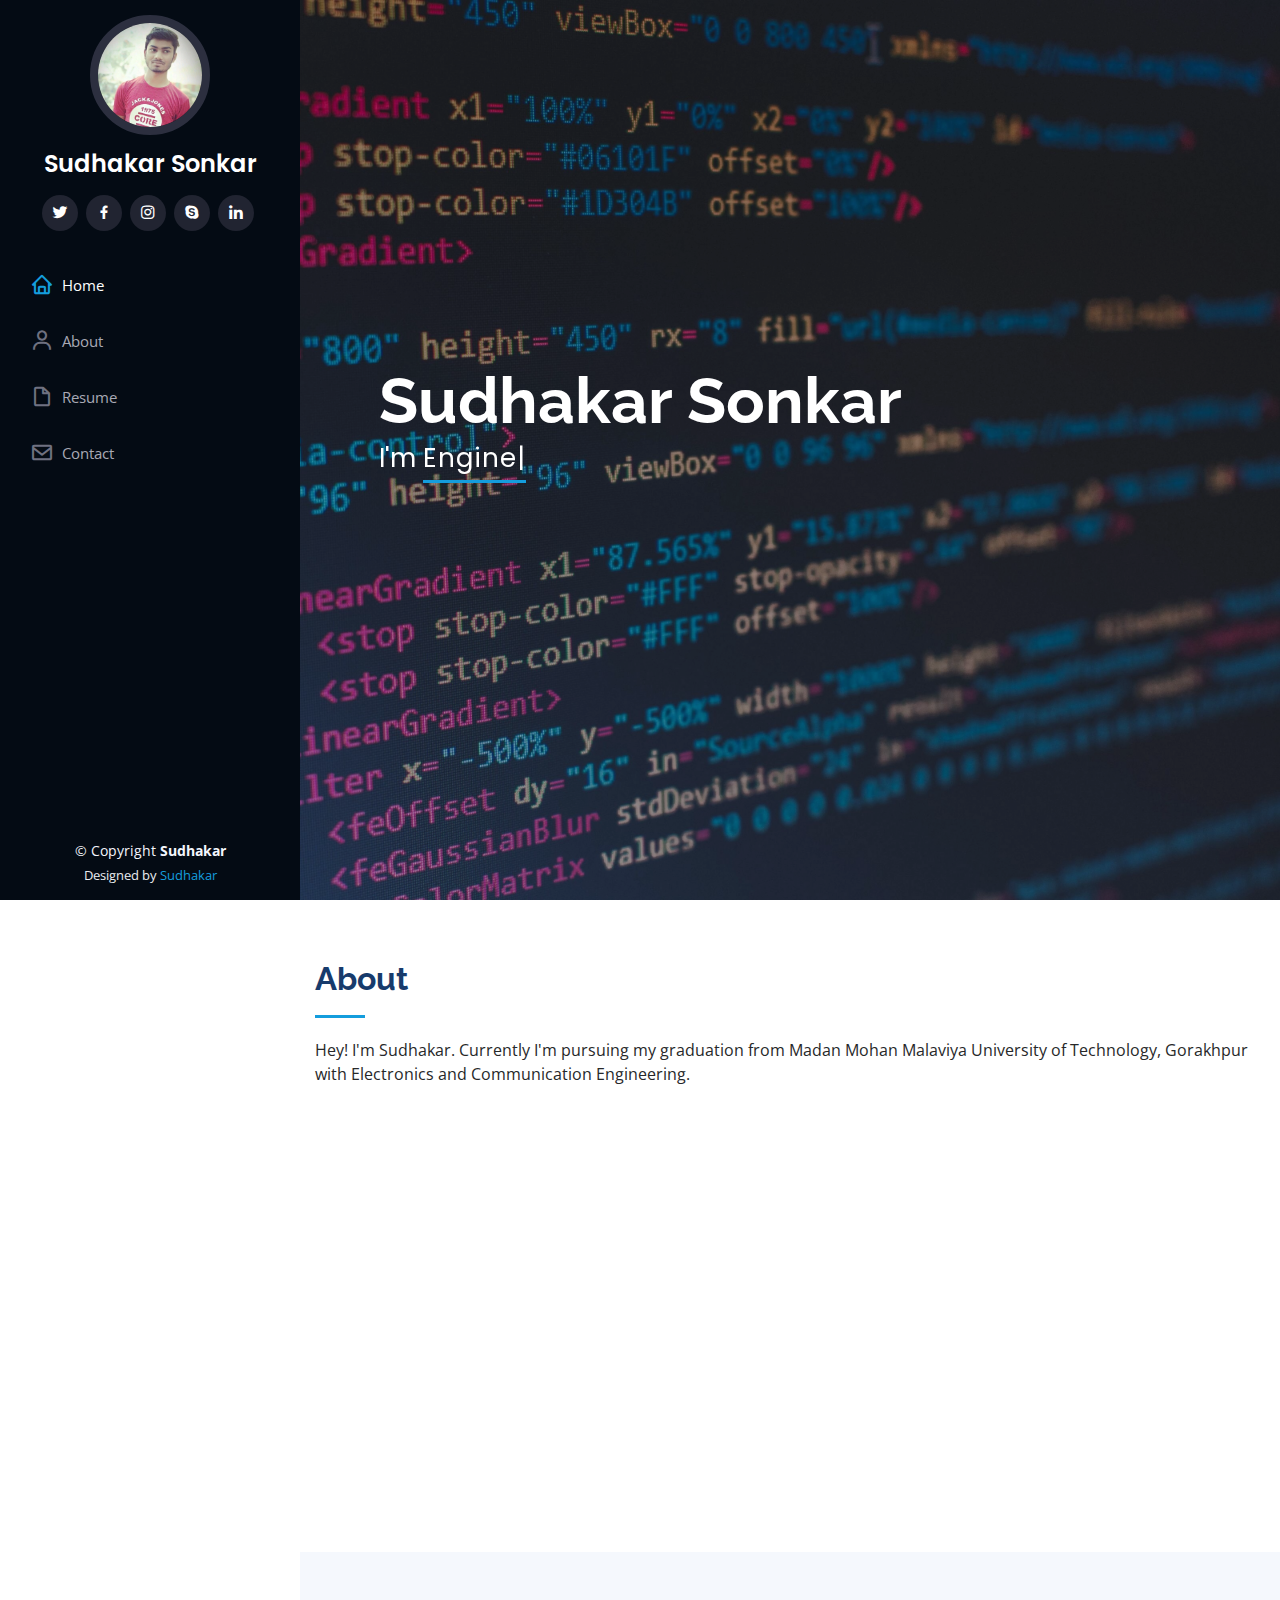
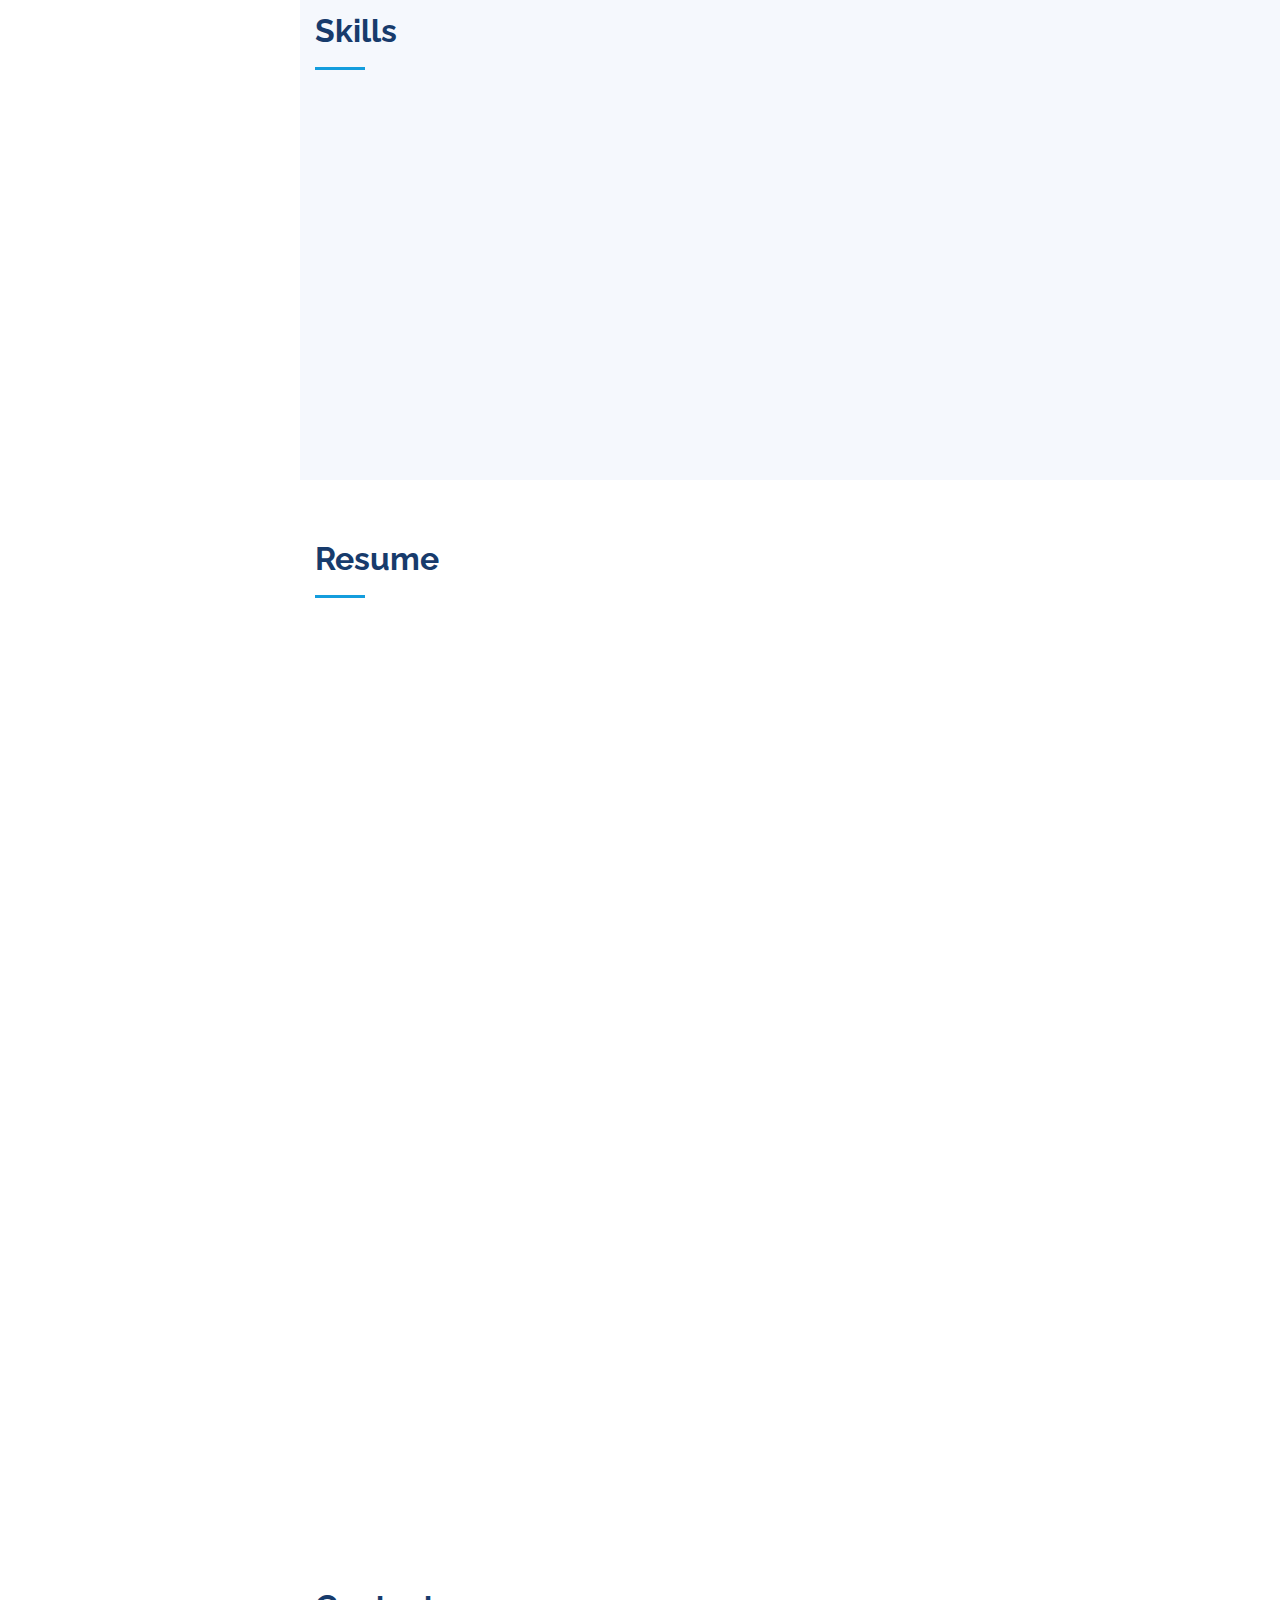
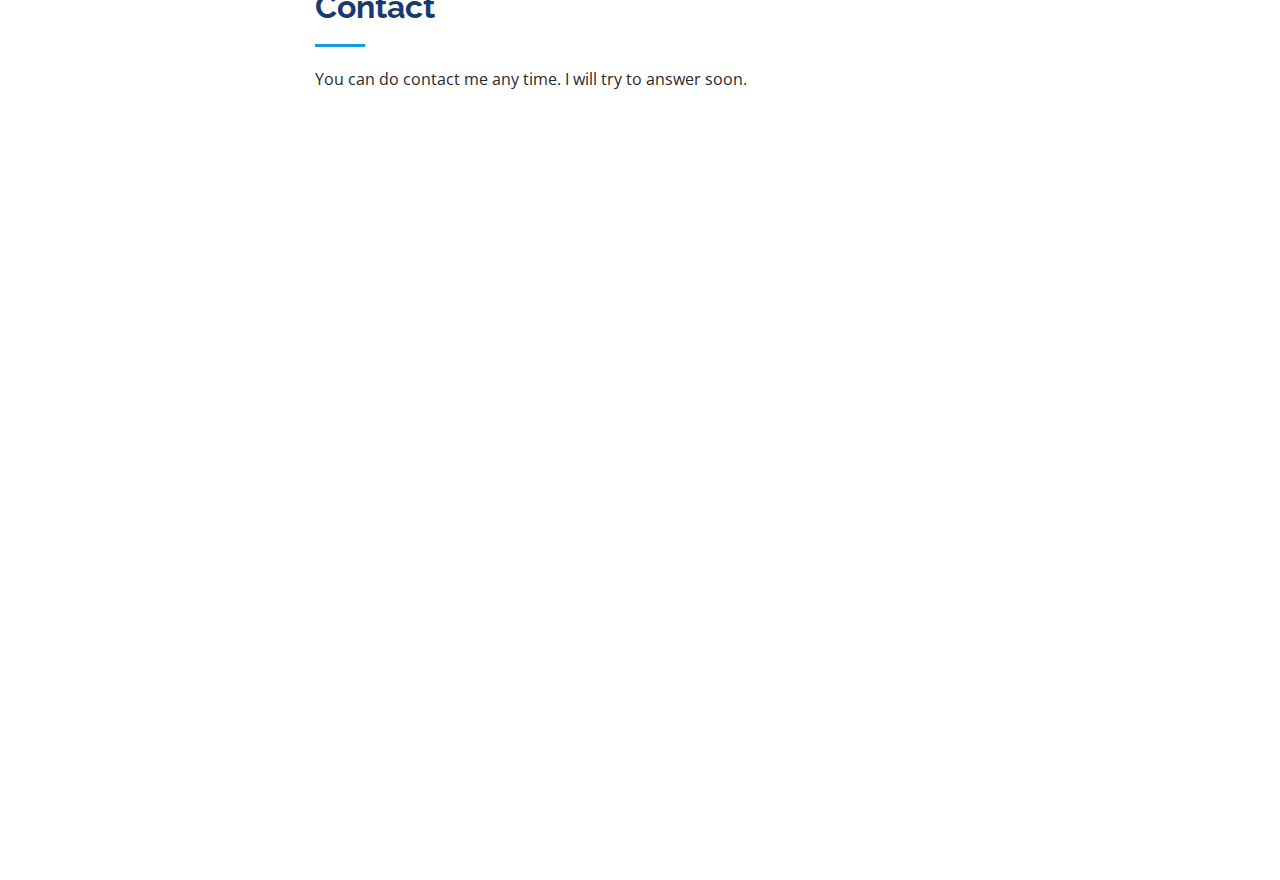
==== iPortfolio/index.html @ ff52a61d "Update index.html" ====
<!DOCTYPE html>
<html lang="en">

<head>
  <meta charset="utf-8">
  <meta content="width=device-width, initial-scale=1.0" name="viewport">

  <title>Sudhakar_Sonkar</title>
  <meta content="" name="description">
  <meta content="" name="keywords">

  <!-- Favicons -->
  <link href="assets/img/favicon.png" rel="icon">
  <link href="assets/img/apple-touch-icon.png" rel="apple-touch-icon">

  <!-- Google Fonts -->
  <link href="https://fonts.googleapis.com/css?family=Open+Sans:300,300i,400,400i,600,600i,700,700i|Raleway:300,300i,400,400i,500,500i,600,600i,700,700i|Poppins:300,300i,400,400i,500,500i,600,600i,700,700i" rel="stylesheet">

  <!-- Vendor CSS Files -->
  <link href="assets/vendor/bootstrap/css/bootstrap.min.css" rel="stylesheet">
  <link href="assets/vendor/icofont/icofont.min.css" rel="stylesheet">
  <link href="assets/vendor/boxicons/css/boxicons.min.css" rel="stylesheet">
  <link href="assets/vendor/venobox/venobox.css" rel="stylesheet">
  <link href="assets/vendor/owl.carousel/assets/owl.carousel.min.css" rel="stylesheet">
  <link href="assets/vendor/aos/aos.css" rel="stylesheet">


  <link href="assets/css/style.css" rel="stylesheet">


</head>

<body>

  <!-- ======= Mobile nav toggle button ======= -->
  <button type="button" class="mobile-nav-toggle d-xl-none"><i class="icofont-navigation-menu"></i></button>

  <!-- ======= Header ======= -->
  <header id="header">
    <div class="d-flex flex-column">

      <div class="profile">
        <img src="assets/img/profile-img.jpg" alt="" class="img-fluid rounded-circle">
        <h1 class="text-light"><a href="index.html">Sudhakar Sonkar</a></h1>
        <div class="social-links mt-3 text-center">
          <a href="https://twitter.com/_SudhakarSonkar" class="twitter"><i class="bx bxl-twitter"></i></a>
          <a href="https://facebook.com/sudhakarsonkar007" class="facebook"><i class="bx bxl-facebook"></i></a>
          <a href="https://instagram.com/sudhakar_sonkar" class="instagram"><i class="bx bxl-instagram"></i></a>
          <a href="https://bxl-skype.com/sudhakarsonkar007@gmail.com" class="google-plus"><i class="bx bxl-skype"></i></a>
          <a href="https://www.linkedin.com/in/sudhakar-sonkar" class="linkedin"><i class="bx bxl-linkedin"></i></a>
        </div>
      </div>

      <nav class="nav-menu">
        <ul>
          <li class="active"><a href="index.html"><i class="bx bx-home"></i> <span>Home</span></a></li>
          <li><a href="#about"><i class="bx bx-user"></i> <span>About</span></a></li>
          <li><a href="#resume"><i class="bx bx-file-blank"></i> <span>Resume</span></a></li>
          <!--<li><a href="#portfolio"><i class="bx bx-book-content"></i> Portfolio</a></li>
          <li><a href="#services"><i class="bx bx-server"></i> Services</a></li>-->
          <li><a href="#contact"><i class="bx bx-envelope"></i> Contact</a></li>

        </ul>
      </nav><!-- .nav-menu -->
      <button type="button" class="mobile-nav-toggle d-xl-none"><i class="icofont-navigation-menu"></i></button>

    </div>
  </header><!-- End Header -->

  <!-- ======= Hero Section ======= -->
  <section id="hero" class="d-flex flex-column justify-content-center align-items-center">
    <div class="hero-container" data-aos="fade-in">
      <h1>Sudhakar Sonkar</h1>
      <p>I'm <span class="typed" data-typed-items="Engineer, Developer, Freelancer"></span></p>
    </div>
  </section><!-- End Hero -->

  <main id="main">

    <!-- ======= About Section ======= -->
    <section id="about" class="about">
      <div class="container">

        <div class="section-title">
          <h2>About</h2>
          <p>Hey! I'm Sudhakar. Currently I'm pursuing my graduation from Madan Mohan Malaviya University of Technology, Gorakhpur with Electronics and Communication Engineering. </p>
        </div>

        <div class="row">
          <div class="col-lg-4" data-aos="fade-right">
            <img src="assets/img/profile-img.jpg" class="img-fluid" alt="">
          </div>
          <div class="col-lg-8 pt-4 pt-lg-0 content" data-aos="fade-left">
            <h3>Machine Learning Enginner &amp; Web Developer.</h3>
            <p class="font-italic">
              I'm highly interested in Machine Learning and Web Designing.
            </p>
            <div class="row">
              <div class="col-lg-6">
                <ul>
                  <li><i class="icofont-rounded-right"></i> <strong>Birthday:</strong> 07 october 1999</li>
                  <li><i class="icofont-rounded-right"></i> <strong>Website:</strong> www.sudhakarsonkar.com</li>
                  <li><i class="icofont-rounded-right"></i> <strong>Phone:</strong> +91979509847</li>
                  <li><i class="icofont-rounded-right"></i> <strong>City:</strong> Lucknow, India</li>
                </ul>
              </div>
              <div class="col-lg-6">
                <ul>
                  <li><i class="icofont-rounded-right"></i> <strong>Age:</strong> 22</li>
                  <li><i class="icofont-rounded-right"></i> <strong>Degree:</strong> Graduation</li>
                  <li><i class="icofont-rounded-right"></i> <strong>Email:</strong> sudhakarsonkar007@gmail.com</li>
                  <!--<li><i class="icofont-rounded-right"></i> <strong>Freelance:</strong> Available</li>-->
                </ul>
              </div>
            </div>
            <p>
              I am a Third-year student of Electronics and Communication Engineering, MMMUT Gorakhpur. I have a great interest in learning new things and technology. I am searching for opportunities for internships. I try to take more and more opportunities as possible, to learn different things and technology. My passion for learning makes me better day by day!!!
            </p>
          </div>
        </div>

      </div>
    </section><!-- End About Section -->

   
    <section id="skills" class="skills section-bg">
      <div class="container">

        <div class="section-title">
          <h2>Skills</h2>
        </div>

        <div class="row skills-content">

          <div class="col-lg-6" data-aos="fade-up">

            <div class="progress">
              <span class="skill">HTML <i class="val">100%</i></span>
              <div class="progress-bar-wrap">
                <div class="progress-bar" role="progressbar" aria-valuenow="100" aria-valuemin="0" aria-valuemax="100"></div>
              </div>
            </div>

            <div class="progress">
              <span class="skill">CSS <i class="val">90%</i></span>
              <div class="progress-bar-wrap">
                <div class="progress-bar" role="progressbar" aria-valuenow="90" aria-valuemin="0" aria-valuemax="100"></div>
              </div>
            </div>

            <div class="progress">
              <span class="skill">JavaScript <i class="val">75%</i></span>
              <div class="progress-bar-wrap">
                <div class="progress-bar" role="progressbar" aria-valuenow="75" aria-valuemin="0" aria-valuemax="100"></div>
              </div>
            </div>

          </div>

          <div class="col-lg-6" data-aos="fade-up" data-aos-delay="100">

            <div class="progress">
              <span class="skill">Machine Learning <i class="val">80%</i></span>
              <div class="progress-bar-wrap">
                <div class="progress-bar" role="progressbar" aria-valuenow="80" aria-valuemin="0" aria-valuemax="100"></div>
              </div>
            </div>

            <div class="progress">
              <span class="skill">Python <i class="val">90%</i></span>
              <div class="progress-bar-wrap">
                <div class="progress-bar" role="progressbar" aria-valuenow="90" aria-valuemin="0" aria-valuemax="100"></div>
              </div>
            </div>

            <div class="progress">
              <span class="skill">Internet of Things <i class="val">55%</i></span>
              <div class="progress-bar-wrap">
                <div class="progress-bar" role="progressbar" aria-valuenow="55" aria-valuemin="0" aria-valuemax="100"></div>
              </div>
            </div>

          </div>
          
          <div class="col-lg-6" data-aos="fade-up" data-aos-delay="100">

            <div class="progress">
              <span class="skill">Bootstrap<i class="val">80%</i></span>
              <div class="progress-bar-wrap">
                <div class="progress-bar" role="progressbar" aria-valuenow="80" aria-valuemin="0" aria-valuemax="100"></div>
              </div>
            </div>

            <div class="progress">
              <span class="skill">PHP<i class="val">90%</i></span>
              <div class="progress-bar-wrap">
                <div class="progress-bar" role="progressbar" aria-valuenow="90" aria-valuemin="0" aria-valuemax="100"></div>
              </div>
            </div>

            <div class="progress">
              <span class="skill">Cloud Computing<i class="val">55%</i></span>
              <div class="progress-bar-wrap">
                <div class="progress-bar" role="progressbar" aria-valuenow="55" aria-valuemin="0" aria-valuemax="100"></div>
              </div>
            </div>

          </div>
          
          <div class="col-lg-6" data-aos="fade-up" data-aos-delay="100">

            <div class="progress">
              <span class="skill">C<i class="val">80%</i></span>
              <div class="progress-bar-wrap">
                <div class="progress-bar" role="progressbar" aria-valuenow="80" aria-valuemin="0" aria-valuemax="100"></div>
              </div>
            </div>

            <div class="progress">
              <span class="skill">ViewLab<i class="val">90%</i></span>
              <div class="progress-bar-wrap">
                <div class="progress-bar" role="progressbar" aria-valuenow="90" aria-valuemin="0" aria-valuemax="100"></div>
              </div>
            </div>

            <div class="progress">
              <span class="skill">VLSI Design<i class="val">55%</i></span>
              <div class="progress-bar-wrap">
                <div class="progress-bar" role="progressbar" aria-valuenow="55" aria-valuemin="0" aria-valuemax="100"></div>
              </div>
            </div>

          </div>

        </div>

      </div>
    </section><!-- End Skills Section -->

    <!-- ======= Resume Section ======= -->
    <section id="resume" class="resume">
      <div class="container">

        <div class="section-title">
          <h2>Resume</h2>
        </div>

        <div class="row">
          <div class="col-lg-6" data-aos="fade-up">
            <h3 class="resume-title">Summary</h3>
            <div class="resume-item pb-0">
              <h4>Sudhakar Sonkar</h4>
              <p><em>Innovative and Hardworking. Always believe in time Management and team working. </em></p>
              <ul>
                <li>Lucknow,Uttar Pradesh, India</li>
                <li>+919795098487</li>
                <li>sudhakarsonkar007@gmail.com</li>
              </ul>
            </div>

            <h3 class="resume-title">Education</h3>
            <div class="resume-item">
              <h4>B.Tech with Electronics and Communication Engineering</h4>
              <h5>2018 - 2022</h5>
              <p><em>Madan Mohan Malaviya University of Technology, Gorakhpur, India</em></p>
              <p>Currently I'm in 3rd year with Electronics and Communication Engineering.</p>
            </div>
            <div class="resume-item">
              <h4>Intermediate with PCM</h4>
              <h5>2015- 2017</h5>
              <p><em>Anand Memorial Academy, Azamgarh</em></p>
              <p>I was completed my intermediate with 80% in PCM stream.</p>
            </div>
          </div>
          <div class="col-lg-6" data-aos="fade-up" data-aos-delay="100">
            <h3 class="resume-title">Internship</h3>
            <div class="resume-item">
              <h4>Machine Learning</h4>
              <h5>May-June 2020</h5>
              <p><em>CETPA, Noida, India </em></p>
              <ul>
                <li>Hand Written Digit Prediction</li>
                <li>Covid prediction using symptoms.</li>
              </ul>    
          </div>
            <div class="resume-item">
              <h4>VLSI Design Using Cadence Tool</h4>
              <h5>March-April 2021</h5>
              <p><em>NIELIT. Gorakhpur, UP, India </em></p>
              <ul>
                <li>Built a simulation Adder and Subtactor</li>
              </ul>    
          </div>
            <div class="resume-item">
              <h4>Computer Vision and IoT</h4>
              <h5>March-April 2021</h5>
              <p><em>The Spark Foundation</em></p>
              <ul>
                <li>Face Mask Detection</li>
                <li>Object Detection in an Image.</li>
              </ul>    
          </div>
            <div class="resume-item">
              <h4>Industrial Automation</h4>
              <h5>May-June 2021 2021</h5>
              <p><em>LabView Academy, Noida, India</em></p>
              <ul>
                <li>Auto Car Parking in Garage using Control Switch</li>
              </ul>    
          </div>

      </div>
    </section><!-- End Resume Section -->

    
        </div>

      </div>
    </section>

    <section id="contact" class="contact">
      <div class="container">

        <div class="section-title">
          <h2>Contact</h2>
          <p>You can do contact me any time. I will try to answer soon.</p>
        </div>

        <div class="row" data-aos="fade-in">

          <div class="col-lg-5 d-flex align-items-stretch">
            <div class="info">
              <div class="address">
                <i class="icofont-google-map"></i>
                <h4>Location:</h4>
                <p>MMMUT Campus,Gorakhpur, Uttar Pradesh, India</p>
              </div>

              <div class="email">
                <i class="icofont-envelope"></i>
                <h4>Email:</h4>
                <p>sudhakarsonkar007@gmail.com</p>
              </div>

              <div class="phone">
                <i class="icofont-phone"></i>
                <h4>Call:</h4>
                <p>+919795098487</p>
              </div>

              <iframe src="https://www.google.com/maps/embed?pb=!1m18!1m12!1m3!1d14253.807680845592!2d83.43907425904544!3d26.72995105898784!2m3!1f0!2f0!3f0!3m2!1i1024!2i768!4f13.1!3m3!1m2!1s0x39915ca3e2aa136b%3A0xc039bdf0211338a9!2sMadan%20Mohan%20Malaviya%20University%20Of%20Technology!5e0!3m2!1sen!2sin!4v1612183363935!5m2!1sen!2sin" frameborder="0" style="border:0; width:100%; height: 290px;" allowfullscreen></iframe>
            </div>

          </div>

          <div class="col-lg-7 mt-5 mt-lg-0 d-flex align-items-stretch">
            <form action="forms/contact.php" method="post" role="form" class="php-email-form">
              <div class="form-row">
                <div class="form-group col-md-6">
                  <label for="name">Your Name</label>
                  <input type="text" name="name" class="form-control" id="name" data-rule="minlen:4" data-msg="Please enter at least 4 chars" />
                  <div class="validate"></div>
                </div>
                <div class="form-group col-md-6">
                  <label for="name">Your Email</label>
                  <input type="email" class="form-control" name="email" id="email" data-rule="email" data-msg="Please enter a valid email" />
                  <div class="validate"></div>
                </div>
              </div>
              <div class="form-group">
                <label for="name">Subject</label>
                <input type="text" class="form-control" name="subject" id="subject" data-rule="minlen:4" data-msg="Please enter at least 8 chars of subject" />
                <div class="validate"></div>
              </div>
              <div class="form-group">
                <label for="name">Message</label>
                <textarea class="form-control" name="message" rows="10" data-rule="required" data-msg="Please write something for us"></textarea>
                <div class="validate"></div>
              </div>
              <div class="mb-3">
                <div class="loading">Loading</div>
                <div class="error-message"></div>
                <div class="sent-message">Your message has been sent. Thank you!</div>
              </div>
              <div class="text-center"><button type="submit">Send Message</button></div>
            </form>
          </div>

        </div>

      </div>
    </section><!-- End Contact Section -->

  </main><!-- End #main -->

  <!-- ======= Footer ======= -->
  <footer id="footer">
    <div class="container">
      <div class="copyright">
        &copy; Copyright <strong><span>Sudhakar</span></strong>
      </div>
      <div class="credits">
        <!-- All the links in the footer should remain intact. -->
        <!-- You can delete the links only if you purchased the pro version. -->
        <!-- Licensing information: https://bootstrapmade.com/license/ -->
        <!-- Purchase the pro version with working PHP/AJAX contact form: https://bootstrapmade.com/iportfolio-bootstrap-portfolio-websites-template/ -->
        Designed by <a href="https://facebook.com/SudhakarSonkar007">Sudhakar</a>
      </div>
    </div>
  </footer><!-- End  Footer -->

  <a href="#" class="back-to-top"><i class="icofont-simple-up"></i></a>

  <!-- Vendor JS Files -->
  <script src="assets/vendor/jquery/jquery.min.js"></script>
  <script src="assets/vendor/bootstrap/js/bootstrap.bundle.min.js"></script>
  <script src="assets/vendor/jquery.easing/jquery.easing.min.js"></script>
  <script src="assets/vendor/php-email-form/validate.js"></script>
  <script src="assets/vendor/waypoints/jquery.waypoints.min.js"></script>
  <script src="assets/vendor/counterup/counterup.min.js"></script>
  <script src="assets/vendor/isotope-layout/isotope.pkgd.min.js"></script>
  <script src="assets/vendor/venobox/venobox.min.js"></script>
  <script src="assets/vendor/owl.carousel/owl.carousel.min.js"></script>
  <script src="assets/vendor/typed.js/typed.min.js"></script>
  <script src="assets/vendor/aos/aos.js"></script>

  <!-- Template Main JS File -->
  <script src="assets/js/main.js"></script>

</body>

</html>
---- iPortfolio/assets/vendor/venobox/venobox.css ----
/* ------ venobox.css --------*/
.vbox-overlay *, .vbox-overlay *:before, .vbox-overlay *:after{
    -webkit-backface-visibility: hidden;
    -webkit-box-sizing:border-box;
    -moz-box-sizing:border-box;
    box-sizing:border-box;
}
.vbox-overlay * { 
    -webkit-backface-visibility: visible;
    backface-visibility: visible;
}
.vbox-overlay{
    display: -webkit-flex;
    display: flex;
    -webkit-flex-direction: column;
    flex-direction: column;
    -webkit-justify-content: center;
    justify-content: center;
    -webkit-align-items: center;
    align-items: center;
    position: fixed;
    left: 0;
    top: 0;
    bottom: 0;
    right: 0;
    z-index: 999999;
}

/* ----- navigation ----- */
.vbox-title{
    width: 100%;
    height: 40px;
    float: left;
    text-align: center;
    line-height: 28px;
    font-size: 12px;
    padding: 6px 50px;
    overflow: hidden;
    position: fixed;
    display: none;
    left: 0;
    z-index: 89;
}
.vbox-close{
    cursor: pointer;
    position: fixed;
    top: -1px;
    right: 0;
    width: 50px;
    height: 40px;
    padding: 6px;
    display: block;
    background-position:10px center;
    overflow: hidden;
    font-size: 24px;
    line-height: 1;
    text-align: center;
    z-index: 99;
}
.vbox-left{
    cursor: pointer;
    position: fixed;
    left: 0;
    height: 40px;
    overflow: hidden;
    line-height: 28px;
    font-size: 12px;
    z-index: 99;
    display: flex;
    align-items:center;
}
.vbox-num{
    display: inline-block;
    margin: 6px 0 6px 15px;
}
/* ----- Social share ----- */
.vbox-share{
    line-height: 28px;
    font-size: 12px;
    overflow: hidden;
    position: fixed;
    left: 0;
    z-index: 98;
    display: flex;
    align-items:center;
    justify-content: center;
    width: 100%;
    text-align: center;
}
.vbox-share svg{
    max-height: 28px;
    width: 28px;
    z-index: 10;
    margin-left: 12px;
    margin-top: 6px;
    margin-bottom: 6px;
    vertical-align: middle;
}


/* ----- navigation ARROWS ----- */
.vbox-next, .vbox-prev{
    position: fixed;
    top: 50%;
    margin-top: -15px;
    overflow: hidden;
    cursor: pointer;
    display: block;
    width: 45px;
    height: 45px;
    z-index: 99;
}
.vbox-next span, .vbox-prev span{
    position: relative;
    width: 20px;
    height: 20px;
    border: 2px solid transparent;
    border-top-color: #B6B6B6;
    border-right-color: #B6B6B6;
    text-indent: -100px;
    position: absolute;
    top: 8px;
    display: block;
}
.vbox-prev{
    left: 15px;
}
.vbox-next{
    right: 15px;
}
.vbox-prev span{
    left: 10px;
    -ms-transform: rotate(-135deg);
    -webkit-transform: rotate(-135deg);
    transform: rotate(-135deg);
}
.vbox-next span{
    -ms-transform: rotate(45deg);
    -webkit-transform: rotate(45deg);
    transform: rotate(45deg);
    right: 10px;
}
/* ------- inline window ------ */
.vbox-inline{
    width: 420px;
    height: 315px;
    height: 70vh;
    padding: 10px;
    background: #fff;
    margin: 0 auto;
    overflow: auto;
    text-align: left;
}
/* ------- Video & iFrames window ------ */
.venoframe{
    max-width: 100%;
    width: 100%;
    border: none;
    width: 100%;
    height: 260px;
    height: 70vh;
}
.venoframe.vbvid{
    height: 260px;
}
@media (min-width: 768px) {
    .venoframe, .vbox-inline{
        width: 90%;
        height: 360px;
        height: 70vh;
    }
    .venoframe.vbvid{
        width: 640px;
        height: 360px;
    }
}
@media (min-width: 992px) {
    .venoframe, .vbox-inline{
        max-width: 1200px;
        width: 80%;
        height: 540px;
        height: 70vh;
    }
    .venoframe.vbvid{
        width: 960px;
        height: 540px;
    }
}
/* 
Please do NOT edit this part! 
or at least read this note: http://i.imgur.com/7C0ws9e.gif
*/
.vbox-open{
    overflow: hidden;
}
.vbox-container{
    position: absolute;
    left: 0;
    right: 0;
    top: 0;
    bottom: 0;
    overflow-x: hidden;
    overflow-y: scroll;
    overflow-scrolling: touch;
    -webkit-overflow-scrolling: touch;
    z-index: 20;
    max-height: 100%;

}

.vbox-content{
    text-align: center;
    float: left;
    width: 100%;
    position: relative;
    overflow: hidden;
    padding: 20px 4%;
}
.vbox-container img{
    max-width: 100%;
    height: auto;
}
.vbox-figlio{
    box-shadow: 0 0 12px rgba(0,0,0,0.19), 0 6px 6px rgba(0,0,0,0.23);
    max-width: 100%;
    text-align: initial;
}
img.vbox-figlio{
    -webkit-user-select: none;
-khtml-user-select: none;
-moz-user-select: none;
-o-user-select: none;
user-select: none;
}
.vbox-content.swipe-left{
    margin-left: -200px !important;
}
.vbox-content.swipe-right{
    margin-left: 200px !important;
}
.vbox-animated{
    webkit-transition: margin 300ms ease-out;
    transition: margin 300ms ease-out;
}

/* ---------- preloader ----------
 * SPINKIT 
 * http://tobiasahlin.com/spinkit/
-------------------------------- */
.sk-double-bounce,.sk-rotating-plane{width:40px;height:40px;margin:40px auto}.sk-rotating-plane{background-color:#333;-webkit-animation:sk-rotatePlane 1.2s infinite ease-in-out;animation:sk-rotatePlane 1.2s infinite ease-in-out}@-webkit-keyframes sk-rotatePlane{0%{-webkit-transform:perspective(120px) rotateX(0) rotateY(0);transform:perspective(120px) rotateX(0) rotateY(0)}50%{-webkit-transform:perspective(120px) rotateX(-180.1deg) rotateY(0);transform:perspective(120px) rotateX(-180.1deg) rotateY(0)}100%{-webkit-transform:perspective(120px) rotateX(-180deg) rotateY(-179.9deg);transform:perspective(120px) rotateX(-180deg) rotateY(-179.9deg)}}@keyframes sk-rotatePlane{0%{-webkit-transform:perspective(120px) rotateX(0) rotateY(0);transform:perspective(120px) rotateX(0) rotateY(0)}50%{-webkit-transform:perspective(120px) rotateX(-180.1deg) rotateY(0);transform:perspective(120px) rotateX(-180.1deg) rotateY(0)}100%{-webkit-transform:perspective(120px) rotateX(-180deg) rotateY(-179.9deg);transform:perspective(120px) rotateX(-180deg) rotateY(-179.9deg)}}.sk-double-bounce{position:relative}.sk-double-bounce .sk-child{width:100%;height:100%;border-radius:50%;background-color:#333;opacity:.6;position:absolute;top:0;left:0;-webkit-animation:sk-doubleBounce 2s infinite ease-in-out;animation:sk-doubleBounce 2s infinite ease-in-out}.sk-chasing-dots .sk-child,.sk-spinner-pulse,.sk-three-bounce .sk-child{background-color:#333;border-radius:100%}.sk-double-bounce .sk-double-bounce2{-webkit-animation-delay:-1s;animation-delay:-1s}@-webkit-keyframes sk-doubleBounce{0%,100%{-webkit-transform:scale(0);transform:scale(0)}50%{-webkit-transform:scale(1);transform:scale(1)}}@keyframes sk-doubleBounce{0%,100%{-webkit-transform:scale(0);transform:scale(0)}50%{-webkit-transform:scale(1);transform:scale(1)}}.sk-wave{margin:40px auto;width:50px;height:40px;text-align:center;font-size:10px}.sk-wave .sk-rect{background-color:#333;height:100%;width:6px;display:inline-block;-webkit-animation:sk-waveStretchDelay 1.2s infinite ease-in-out;animation:sk-waveStretchDelay 1.2s infinite ease-in-out}.sk-wave .sk-rect1{-webkit-animation-delay:-1.2s;animation-delay:-1.2s}.sk-wave .sk-rect2{-webkit-animation-delay:-1.1s;animation-delay:-1.1s}.sk-wave .sk-rect3{-webkit-animation-delay:-1s;animation-delay:-1s}.sk-wave .sk-rect4{-webkit-animation-delay:-.9s;animation-delay:-.9s}.sk-wave .sk-rect5{-webkit-animation-delay:-.8s;animation-delay:-.8s}@-webkit-keyframes sk-waveStretchDelay{0%,100%,40%{-webkit-transform:scaleY(.4);transform:scaleY(.4)}20%{-webkit-transform:scaleY(1);transform:scaleY(1)}}@keyframes sk-waveStretchDelay{0%,100%,40%{-webkit-transform:scaleY(.4);transform:scaleY(.4)}20%{-webkit-transform:scaleY(1);transform:scaleY(1)}}.sk-wandering-cubes{margin:40px auto;width:40px;height:40px;position:relative}.sk-wandering-cubes .sk-cube{background-color:#333;width:10px;height:10px;position:absolute;top:0;left:0;-webkit-animation:sk-wanderingCube 1.8s ease-in-out -1.8s infinite both;animation:sk-wanderingCube 1.8s ease-in-out -1.8s infinite both}.sk-chasing-dots,.sk-spinner-pulse{width:40px;height:40px;margin:40px auto}.sk-wandering-cubes .sk-cube2{-webkit-animation-delay:-.9s;animation-delay:-.9s}@-webkit-keyframes sk-wanderingCube{0%{-webkit-transform:rotate(0);transform:rotate(0)}25%{-webkit-transform:translateX(30px) rotate(-90deg) scale(.5);transform:translateX(30px) rotate(-90deg) scale(.5)}50%{-webkit-transform:translateX(30px) translateY(30px) rotate(-179deg);transform:translateX(30px) translateY(30px) rotate(-179deg)}50.1%{-webkit-transform:translateX(30px) translateY(30px) rotate(-180deg);transform:translateX(30px) translateY(30px) rotate(-180deg)}75%{-webkit-transform:translateX(0) translateY(30px) rotate(-270deg) scale(.5);transform:translateX(0) translateY(30px) rotate(-270deg) scale(.5)}100%{-webkit-transform:rotate(-360deg);transform:rotate(-360deg)}}@keyframes sk-wanderingCube{0%{-webkit-transform:rotate(0);transform:rotate(0)}25%{-webkit-transform:translateX(30px) rotate(-90deg) scale(.5);transform:translateX(30px) rotate(-90deg) scale(.5)}50%{-webkit-transform:translateX(30px) translateY(30px) rotate(-179deg);transform:translateX(30px) translateY(30px) rotate(-179deg)}50.1%{-webkit-transform:translateX(30px) translateY(30px) rotate(-180deg);transform:translateX(30px) translateY(30px) rotate(-180deg)}75%{-webkit-transform:translateX(0) translateY(30px) rotate(-270deg) scale(.5);transform:translateX(0) translateY(30px) rotate(-270deg) scale(.5)}100%{-webkit-transform:rotate(-360deg);transform:rotate(-360deg)}}.sk-spinner-pulse{-webkit-animation:sk-pulseScaleOut 1s infinite ease-in-out;animation:sk-pulseScaleOut 1s infinite ease-in-out}@-webkit-keyframes sk-pulseScaleOut{0%{-webkit-transform:scale(0);transform:scale(0)}100%{-webkit-transform:scale(1);transform:scale(1);opacity:0}}@keyframes sk-pulseScaleOut{0%{-webkit-transform:scale(0);transform:scale(0)}100%{-webkit-transform:scale(1);transform:scale(1);opacity:0}}.sk-chasing-dots{position:relative;text-align:center;-webkit-animation:sk-chasingDotsRotate 2s infinite linear;animation:sk-chasingDotsRotate 2s infinite linear}.sk-chasing-dots .sk-child{width:60%;height:60%;display:inline-block;position:absolute;top:0;-webkit-animation:sk-chasingDotsBounce 2s infinite ease-in-out;animation:sk-chasingDotsBounce 2s infinite ease-in-out}.sk-chasing-dots .sk-dot2{top:auto;bottom:0;-webkit-animation-delay:-1s;animation-delay:-1s}@-webkit-keyframes sk-chasingDotsRotate{100%{-webkit-transform:rotate(360deg);transform:rotate(360deg)}}@keyframes sk-chasingDotsRotate{100%{-webkit-transform:rotate(360deg);transform:rotate(360deg)}}@-webkit-keyframes sk-chasingDotsBounce{0%,100%{-webkit-transform:scale(0);transform:scale(0)}50%{-webkit-transform:scale(1);transform:scale(1)}}@keyframes sk-chasingDotsBounce{0%,100%{-webkit-transform:scale(0);transform:scale(0)}50%{-webkit-transform:scale(1);transform:scale(1)}}.sk-three-bounce{margin:40px auto;width:80px;text-align:center}.sk-three-bounce .sk-child{width:20px;height:20px;display:inline-block;-webkit-animation:sk-three-bounce 1.4s ease-in-out 0s infinite both;animation:sk-three-bounce 1.4s ease-in-out 0s infinite both}.sk-circle .sk-child:before,.sk-fading-circle .sk-circle:before{display:block;border-radius:100%;content:'';background-color:#333}.sk-three-bounce .sk-bounce1{-webkit-animation-delay:-.32s;animation-delay:-.32s}.sk-three-bounce .sk-bounce2{-webkit-animation-delay:-.16s;animation-delay:-.16s}@-webkit-keyframes sk-three-bounce{0%,100%,80%{-webkit-transform:scale(0);transform:scale(0)}40%{-webkit-transform:scale(1);transform:scale(1)}}@keyframes sk-three-bounce{0%,100%,80%{-webkit-transform:scale(0);transform:scale(0)}40%{-webkit-transform:scale(1);transform:scale(1)}}.sk-circle{margin:40px auto;width:40px;height:40px;position:relative}.sk-circle .sk-child{width:100%;height:100%;position:absolute;left:0;top:0}.sk-circle .sk-child:before{margin:0 auto;width:15%;height:15%;-webkit-animation:sk-circleBounceDelay 1.2s infinite ease-in-out both;animation:sk-circleBounceDelay 1.2s infinite ease-in-out both}.sk-circle .sk-circle2{-webkit-transform:rotate(30deg);-ms-transform:rotate(30deg);transform:rotate(30deg)}.sk-circle .sk-circle3{-webkit-transform:rotate(60deg);-ms-transform:rotate(60deg);transform:rotate(60deg)}.sk-circle .sk-circle4{-webkit-transform:rotate(90deg);-ms-transform:rotate(90deg);transform:rotate(90deg)}.sk-circle .sk-circle5{-webkit-transform:rotate(120deg);-ms-transform:rotate(120deg);transform:rotate(120deg)}.sk-circle .sk-circle6{-webkit-transform:rotate(150deg);-ms-transform:rotate(150deg);transform:rotate(150deg)}.sk-circle .sk-circle7{-webkit-transform:rotate(180deg);-ms-transform:rotate(180deg);transform:rotate(180deg)}.sk-circle .sk-circle8{-webkit-transform:rotate(210deg);-ms-transform:rotate(210deg);transform:rotate(210deg)}.sk-circle .sk-circle9{-webkit-transform:rotate(240deg);-ms-transform:rotate(240deg);transform:rotate(240deg)}.sk-circle .sk-circle10{-webkit-transform:rotate(270deg);-ms-transform:rotate(270deg);transform:rotate(270deg)}.sk-circle .sk-circle11{-webkit-transform:rotate(300deg);-ms-transform:rotate(300deg);transform:rotate(300deg)}.sk-circle .sk-circle12{-webkit-transform:rotate(330deg);-ms-transform:rotate(330deg);transform:rotate(330deg)}.sk-circle .sk-circle2:before{-webkit-animation-delay:-1.1s;animation-delay:-1.1s}.sk-circle .sk-circle3:before{-webkit-animation-delay:-1s;animation-delay:-1s}.sk-circle .sk-circle4:before{-webkit-animation-delay:-.9s;animation-delay:-.9s}.sk-circle .sk-circle5:before{-webkit-animation-delay:-.8s;animation-delay:-.8s}.sk-circle .sk-circle6:before{-webkit-animation-delay:-.7s;animation-delay:-.7s}.sk-circle .sk-circle7:before{-webkit-animation-delay:-.6s;animation-delay:-.6s}.sk-circle .sk-circle8:before{-webkit-animation-delay:-.5s;animation-delay:-.5s}.sk-circle .sk-circle9:before{-webkit-animation-delay:-.4s;animation-delay:-.4s}.sk-circle .sk-circle10:before{-webkit-animation-delay:-.3s;animation-delay:-.3s}.sk-circle .sk-circle11:before{-webkit-animation-delay:-.2s;animation-delay:-.2s}.sk-circle .sk-circle12:before{-webkit-animation-delay:-.1s;animation-delay:-.1s}@-webkit-keyframes sk-circleBounceDelay{0%,100%,80%{-webkit-transform:scale(0);transform:scale(0)}40%{-webkit-transform:scale(1);transform:scale(1)}}@keyframes sk-circleBounceDelay{0%,100%,80%{-webkit-transform:scale(0);transform:scale(0)}40%{-webkit-transform:scale(1);transform:scale(1)}}.sk-cube-grid{width:40px;height:40px;margin:40px auto}.sk-cube-grid .sk-cube{width:33.33%;height:33.33%;background-color:#333;float:left;-webkit-animation:sk-cubeGridScaleDelay 1.3s infinite ease-in-out;animation:sk-cubeGridScaleDelay 1.3s infinite ease-in-out}.sk-cube-grid .sk-cube1{-webkit-animation-delay:.2s;animation-delay:.2s}.sk-cube-grid .sk-cube2{-webkit-animation-delay:.3s;animation-delay:.3s}.sk-cube-grid .sk-cube3{-webkit-animation-delay:.4s;animation-delay:.4s}.sk-cube-grid .sk-cube4{-webkit-animation-delay:.1s;animation-delay:.1s}.sk-cube-grid .sk-cube5{-webkit-animation-delay:.2s;animation-delay:.2s}.sk-cube-grid .sk-cube6{-webkit-animation-delay:.3s;animation-delay:.3s}.sk-cube-grid .sk-cube7{-webkit-animation-delay:0ms;animation-delay:0ms}.sk-cube-grid .sk-cube8{-webkit-animation-delay:.1s;animation-delay:.1s}.sk-cube-grid .sk-cube9{-webkit-animation-delay:.2s;animation-delay:.2s}@-webkit-keyframes sk-cubeGridScaleDelay{0%,100%,70%{-webkit-transform:scale3D(1,1,1);transform:scale3D(1,1,1)}35%{-webkit-transform:scale3D(0,0,1);transform:scale3D(0,0,1)}}@keyframes sk-cubeGridScaleDelay{0%,100%,70%{-webkit-transform:scale3D(1,1,1);transform:scale3D(1,1,1)}35%{-webkit-transform:scale3D(0,0,1);transform:scale3D(0,0,1)}}.sk-fading-circle{margin:40px auto;width:40px;height:40px;position:relative}.sk-fading-circle .sk-circle{width:100%;height:100%;position:absolute;left:0;top:0}.sk-fading-circle .sk-circle:before{margin:0 auto;width:15%;height:15%;-webkit-animation:sk-circleFadeDelay 1.2s infinite ease-in-out both;animation:sk-circleFadeDelay 1.2s infinite ease-in-out both}.sk-fading-circle .sk-circle2{-webkit-transform:rotate(30deg);-ms-transform:rotate(30deg);transform:rotate(30deg)}.sk-fading-circle .sk-circle3{-webkit-transform:rotate(60deg);-ms-transform:rotate(60deg);transform:rotate(60deg)}.sk-fading-circle .sk-circle4{-webkit-transform:rotate(90deg);-ms-transform:rotate(90deg);transform:rotate(90deg)}.sk-fading-circle .sk-circle5{-webkit-transform:rotate(120deg);-ms-transform:rotate(120deg);transform:rotate(120deg)}.sk-fading-circle .sk-circle6{-webkit-transform:rotate(150deg);-ms-transform:rotate(150deg);transform:rotate(150deg)}.sk-fading-circle .sk-circle7{-webkit-transform:rotate(180deg);-ms-transform:rotate(180deg);transform:rotate(180deg)}.sk-fading-circle .sk-circle8{-webkit-transform:rotate(210deg);-ms-transform:rotate(210deg);transform:rotate(210deg)}.sk-fading-circle .sk-circle9{-webkit-transform:rotate(240deg);-ms-transform:rotate(240deg);transform:rotate(240deg)}.sk-fading-circle .sk-circle10{-webkit-transform:rotate(270deg);-ms-transform:rotate(270deg);transform:rotate(270deg)}.sk-fading-circle .sk-circle11{-webkit-transform:rotate(300deg);-ms-transform:rotate(300deg);transform:rotate(300deg)}.sk-fading-circle .sk-circle12{-webkit-transform:rotate(330deg);-ms-transform:rotate(330deg);transform:rotate(330deg)}.sk-fading-circle .sk-circle2:before{-webkit-animation-delay:-1.1s;animation-delay:-1.1s}.sk-fading-circle .sk-circle3:before{-webkit-animation-delay:-1s;animation-delay:-1s}.sk-fading-circle .sk-circle4:before{-webkit-animation-delay:-.9s;animation-delay:-.9s}.sk-fading-circle .sk-circle5:before{-webkit-animation-delay:-.8s;animation-delay:-.8s}.sk-fading-circle .sk-circle6:before{-webkit-animation-delay:-.7s;animation-delay:-.7s}.sk-fading-circle .sk-circle7:before{-webkit-animation-delay:-.6s;animation-delay:-.6s}.sk-fading-circle .sk-circle8:before{-webkit-animation-delay:-.5s;animation-delay:-.5s}.sk-fading-circle .sk-circle9:before{-webkit-animation-delay:-.4s;animation-delay:-.4s}.sk-fading-circle .sk-circle10:before{-webkit-animation-delay:-.3s;animation-delay:-.3s}.sk-fading-circle .sk-circle11:before{-webkit-animation-delay:-.2s;animation-delay:-.2s}.sk-fading-circle .sk-circle12:before{-webkit-animation-delay:-.1s;animation-delay:-.1s}@-webkit-keyframes sk-circleFadeDelay{0%,100%,39%{opacity:0}40%{opacity:1}}@keyframes sk-circleFadeDelay{0%,100%,39%{opacity:0}40%{opacity:1}}.sk-folding-cube{margin:40px auto;width:40px;height:40px;position:relative;-webkit-transform:rotateZ(45deg);transform:rotateZ(45deg)}.sk-folding-cube .sk-cube{float:left;width:50%;height:50%;position:relative;-webkit-transform:scale(1.1);-ms-transform:scale(1.1);transform:scale(1.1)}.sk-folding-cube .sk-cube:before{content:'';position:absolute;top:0;left:0;width:100%;height:100%;background-color:#333;-webkit-animation:sk-foldCubeAngle 2.4s infinite linear both;animation:sk-foldCubeAngle 2.4s infinite linear both;-webkit-transform-origin:100% 100%;-ms-transform-origin:100% 100%;transform-origin:100% 100%}.sk-folding-cube .sk-cube2{-webkit-transform:scale(1.1) rotateZ(90deg);transform:scale(1.1) rotateZ(90deg)}.sk-folding-cube .sk-cube3{-webkit-transform:scale(1.1) rotateZ(180deg);transform:scale(1.1) rotateZ(180deg)}.sk-folding-cube .sk-cube4{-webkit-transform:scale(1.1) rotateZ(270deg);transform:scale(1.1) rotateZ(270deg)}.sk-folding-cube .sk-cube2:before{-webkit-animation-delay:.3s;animation-delay:.3s}.sk-folding-cube .sk-cube3:before{-webkit-animation-delay:.6s;animation-delay:.6s}.sk-folding-cube .sk-cube4:before{-webkit-animation-delay:.9s;animation-delay:.9s}@-webkit-keyframes sk-foldCubeAngle{0%,10%{-webkit-transform:perspective(140px) rotateX(-180deg);transform:perspective(140px) rotateX(-180deg);opacity:0}25%,75%{-webkit-transform:perspective(140px) rotateX(0);transform:perspective(140px) rotateX(0);opacity:1}100%,90%{-webkit-transform:perspective(140px) rotateY(180deg);transform:perspective(140px) rotateY(180deg);opacity:0}}@keyframes sk-foldCubeAngle{0%,10%{-webkit-transform:perspective(140px) rotateX(-180deg);transform:perspective(140px) rotateX(-180deg);opacity:0}25%,75%{-webkit-transform:perspective(140px) rotateX(0);transform:perspective(140px) rotateX(0);opacity:1}100%,90%{-webkit-transform:perspective(140px) rotateY(180deg);transform:perspective(140px) rotateY(180deg);opacity:0}}
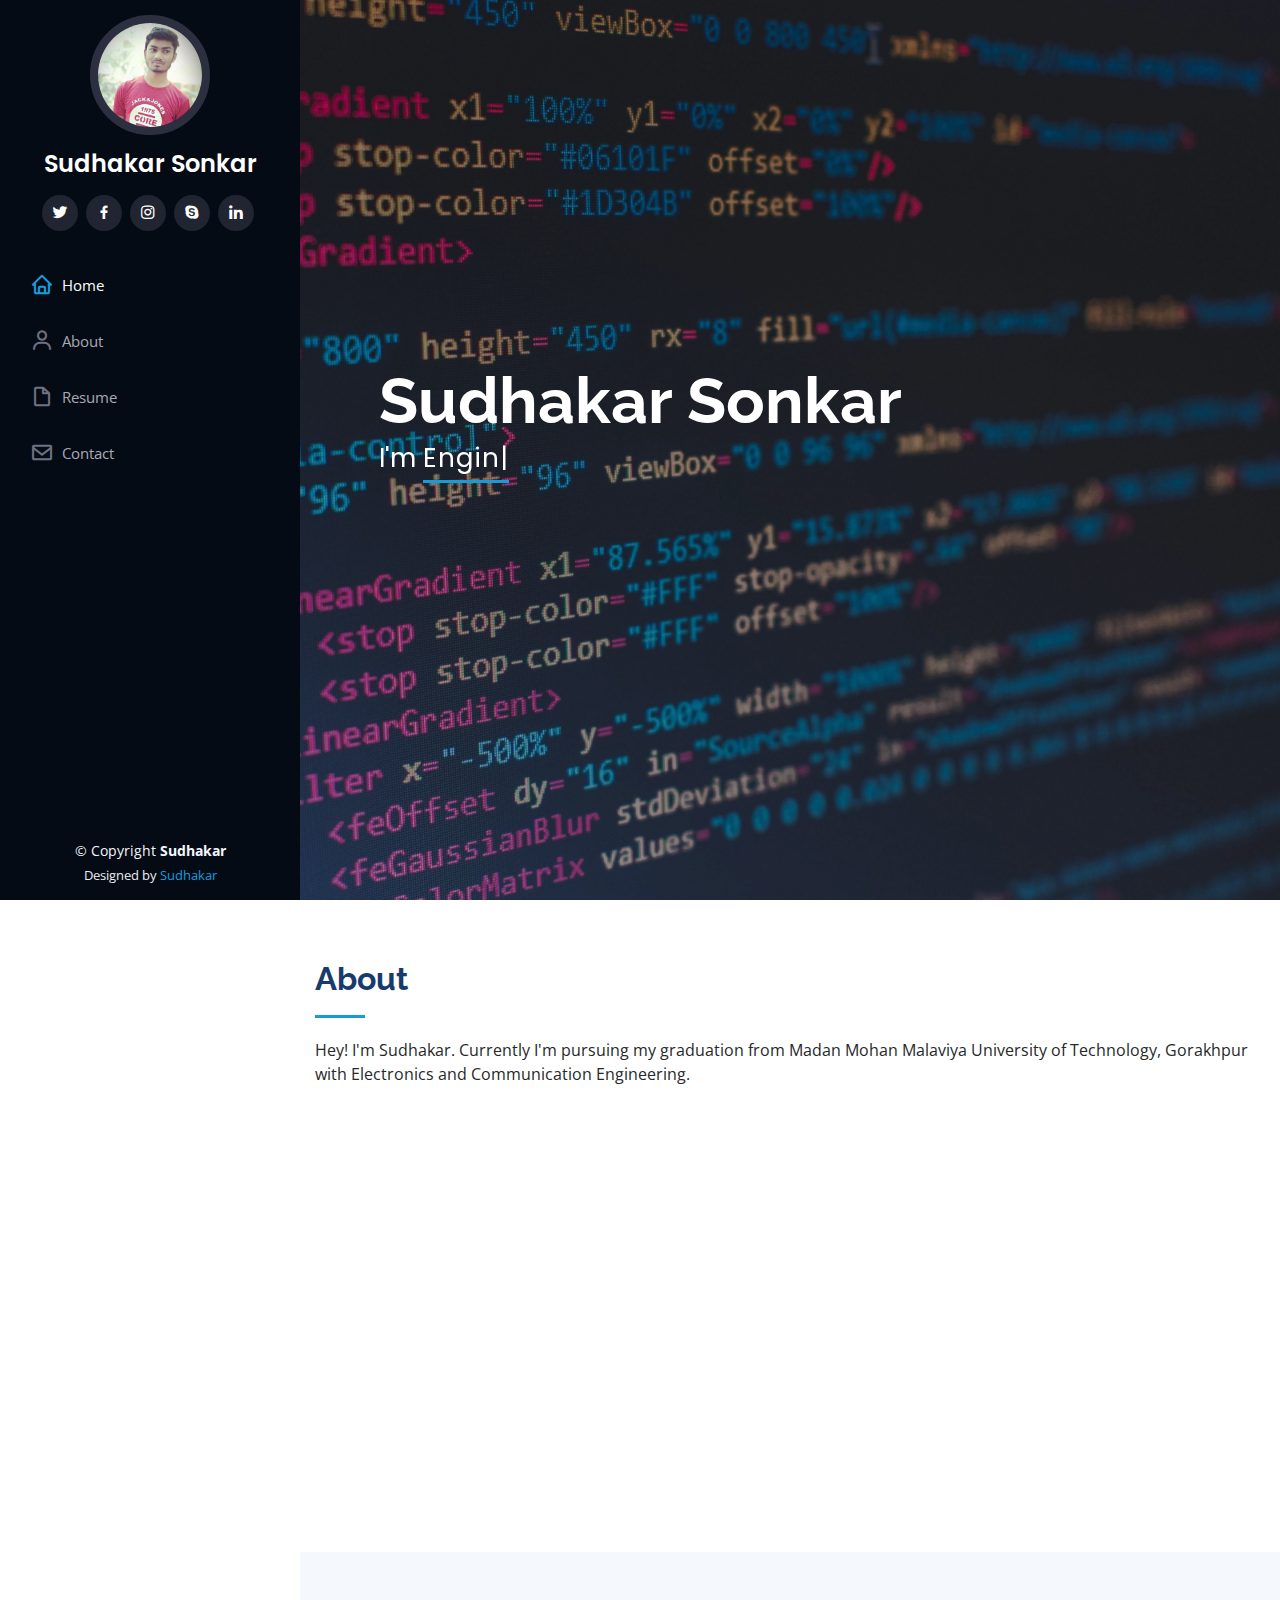
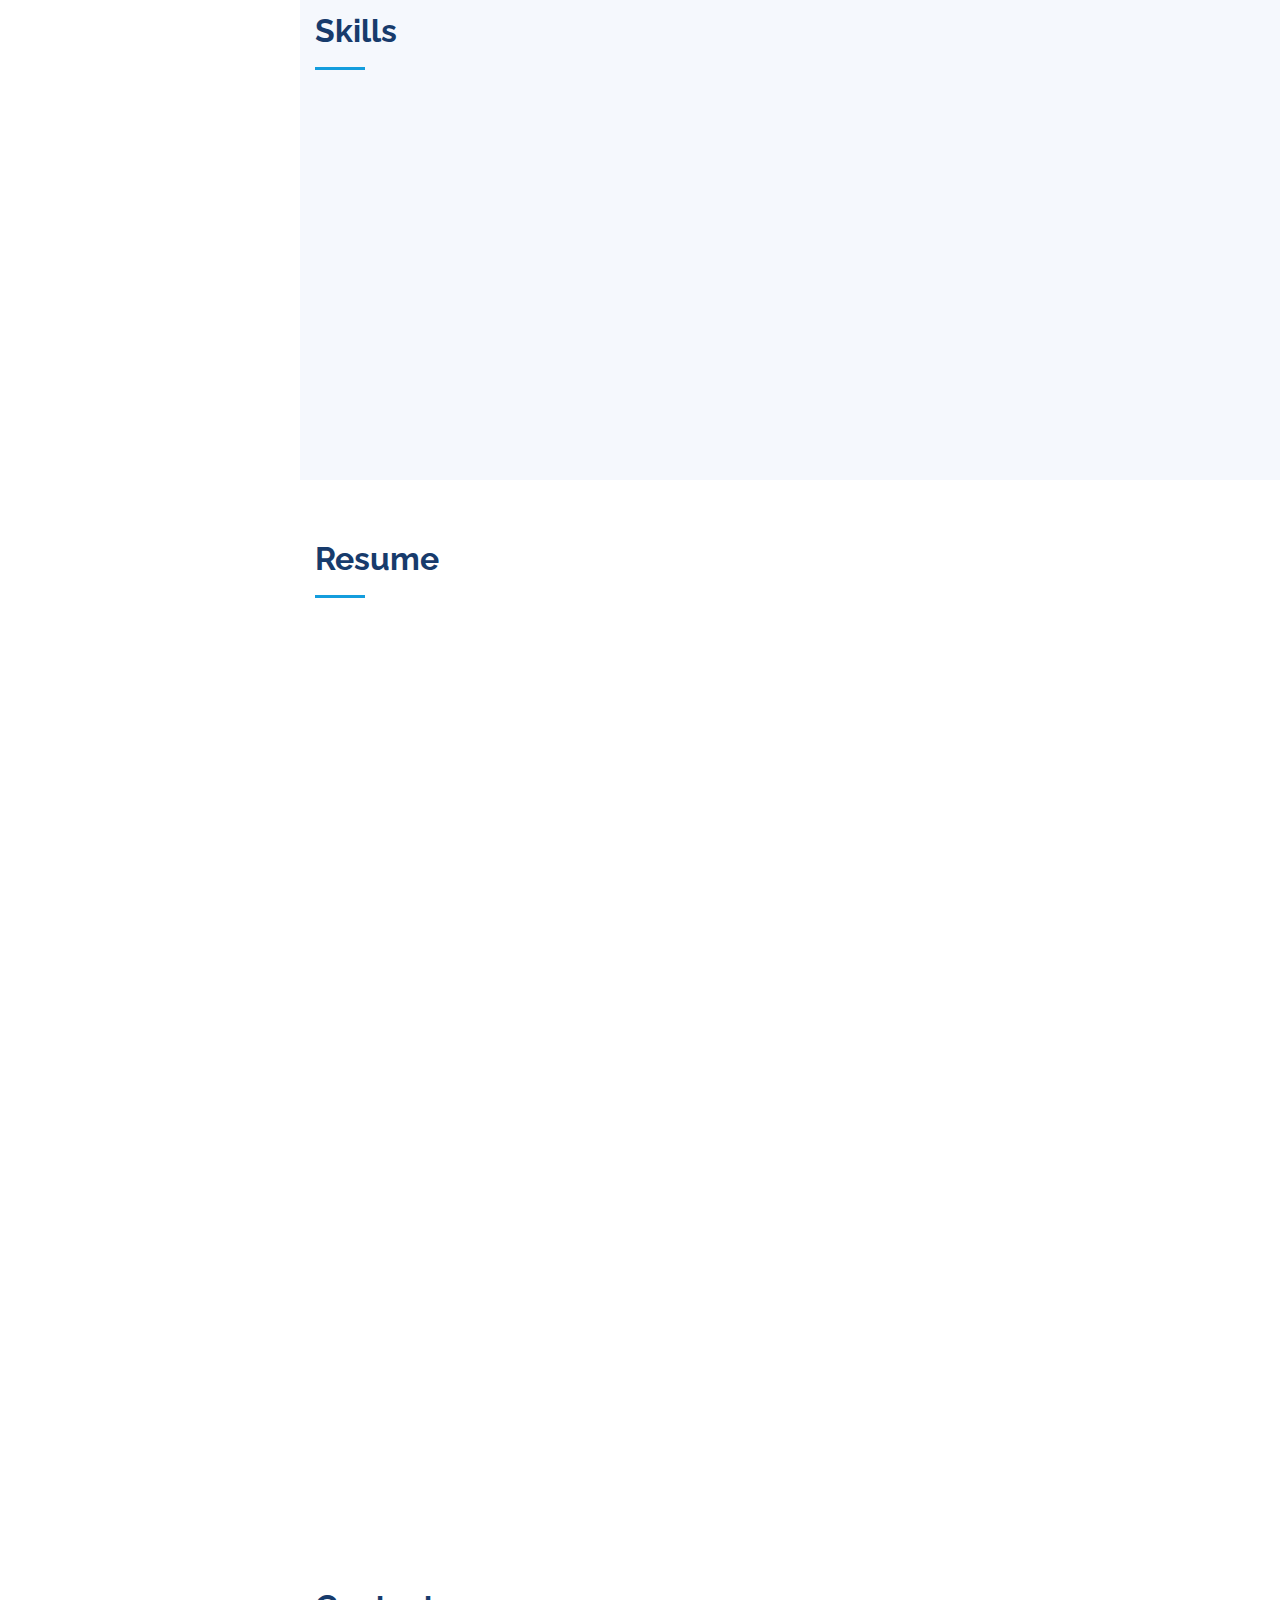
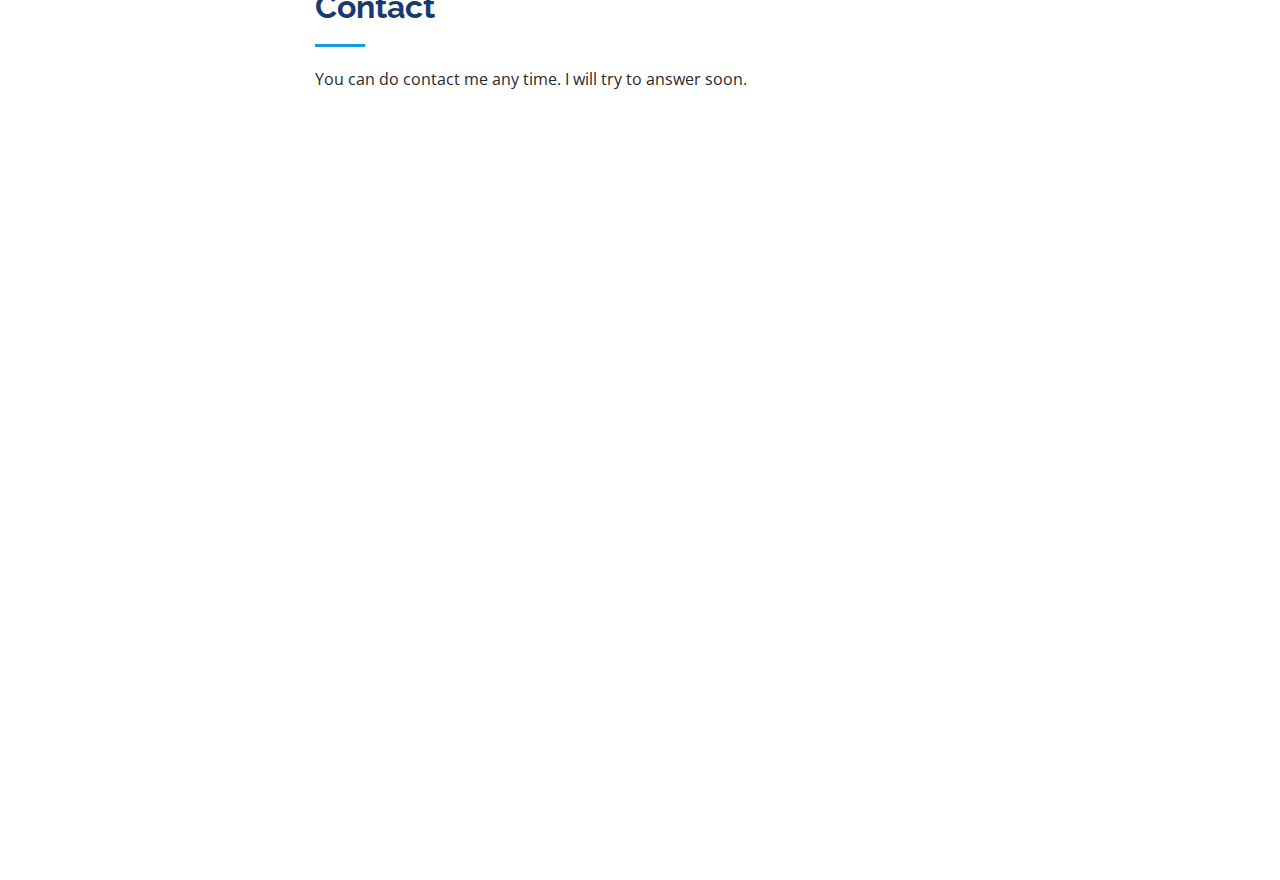
==== commit 3dfa30b2: "Update index.html" ====
--- a/iPortfolio/index.html
+++ b/iPortfolio/index.html
@@ -11,8 +11,8 @@
   <meta content="" name="keywords">
 
   <!-- Favicons -->
-  <link href="assets/img/favicon.png" rel="icon">
-  <link href="assets/img/apple-touch-icon.png" rel="apple-touch-icon">
+  <link href="assets/img/favicon.jpg" rel="icon">
+  <link href="assets/img/favicon.jpg" rel="apple-touch-icon">
 
   <!-- Google Fonts -->
   <link href="https://fonts.googleapis.com/css?family=Open+Sans:300,300i,400,400i,600,600i,700,700i|Raleway:300,300i,400,400i,500,500i,600,600i,700,700i|Poppins:300,300i,400,400i,500,500i,600,600i,700,700i" rel="stylesheet">
@@ -89,7 +89,7 @@
 
         <div class="row">
           <div class="col-lg-4" data-aos="fade-right">
-            <img src="assets/img/profile-img.jpg" class="img-fluid" alt="">
+            <img src="assets/img/suds.jpg" class="img-fluid" alt="">
           </div>
           <div class="col-lg-8 pt-4 pt-lg-0 content" data-aos="fade-left">
             <h3>Machine Learning Enginner &amp; Web Developer.</h3>
@@ -99,7 +99,7 @@
             <div class="row">
               <div class="col-lg-6">
                 <ul>
-                  <li><i class="icofont-rounded-right"></i> <strong>Birthday:</strong> 07 october 1999</li>
+                  <li><i class="icofont-rounded-right"></i> <strong>Birthday:</strong> 07 October 1999</li>
                   <li><i class="icofont-rounded-right"></i> <strong>Website:</strong> www.sudhakarsonkar.com</li>
                   <li><i class="icofont-rounded-right"></i> <strong>Phone:</strong> +91979509847</li>
                   <li><i class="icofont-rounded-right"></i> <strong>City:</strong> Lucknow, India</li>
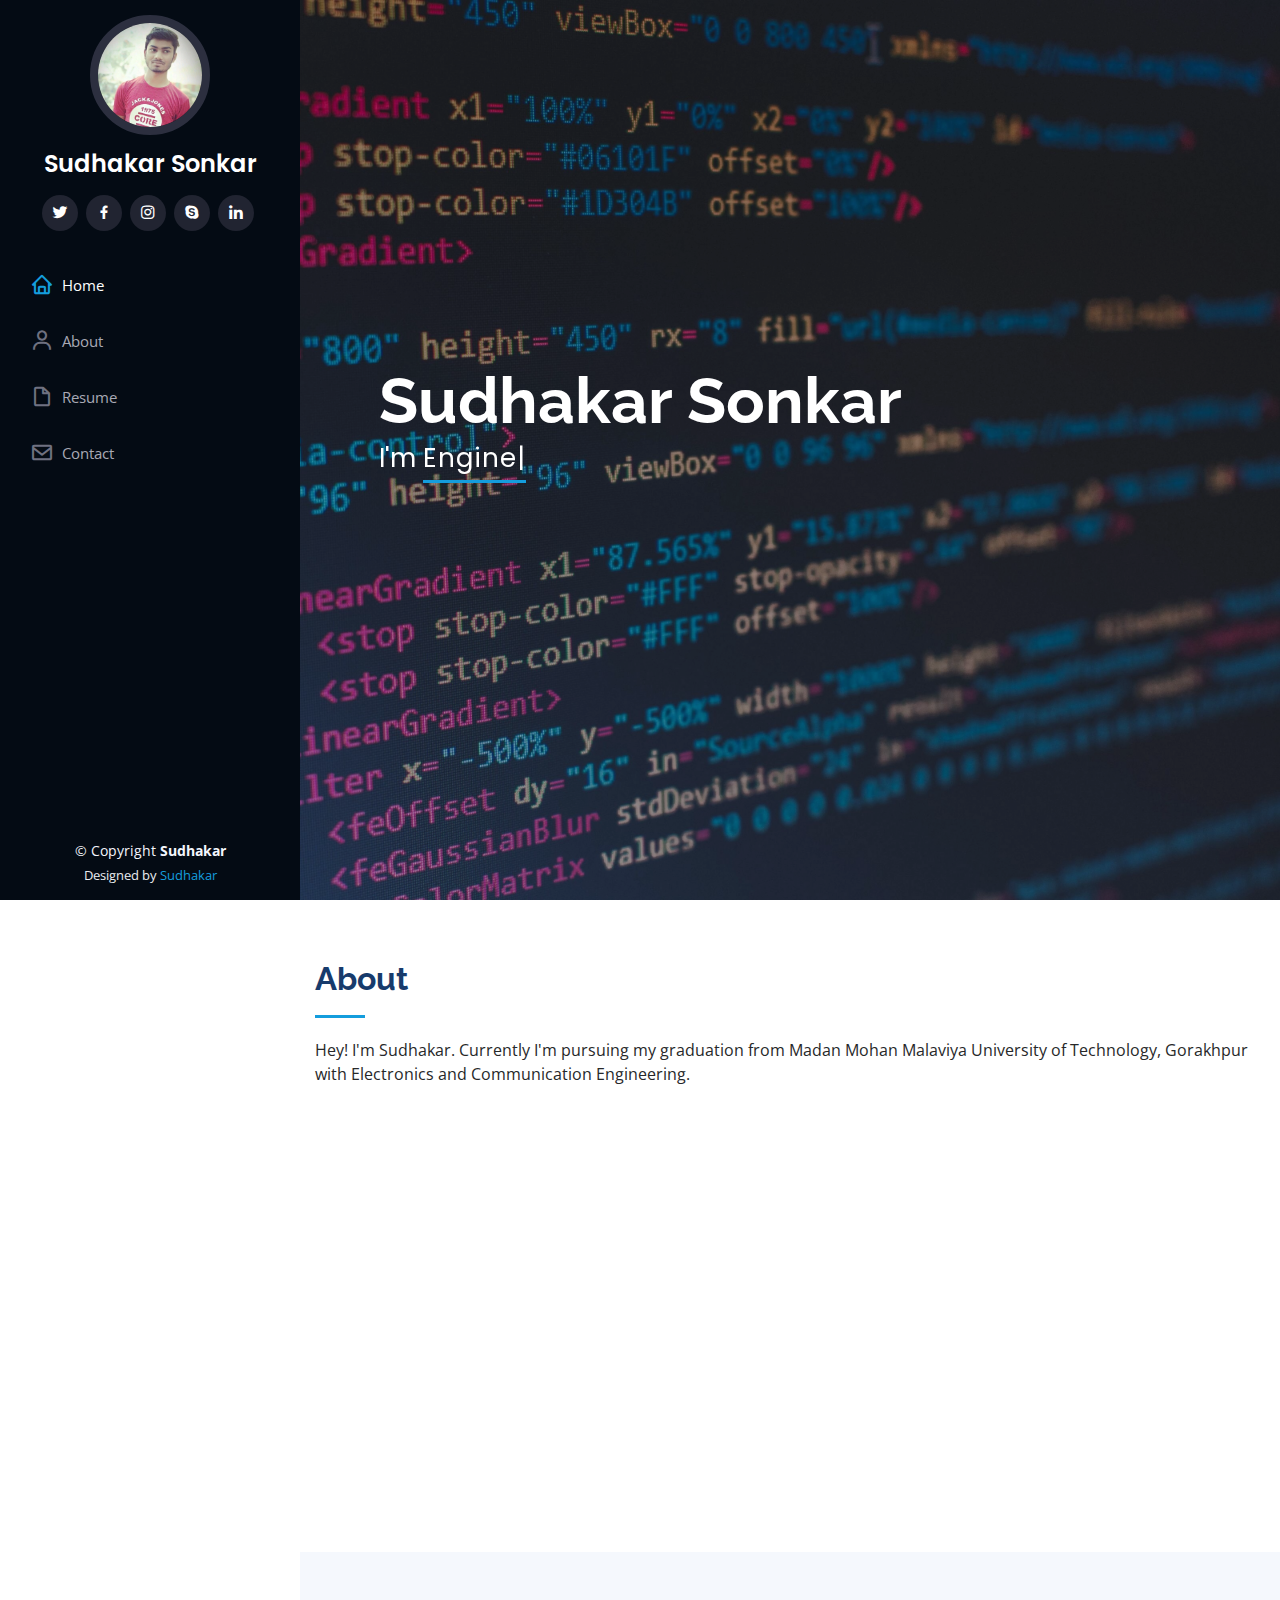
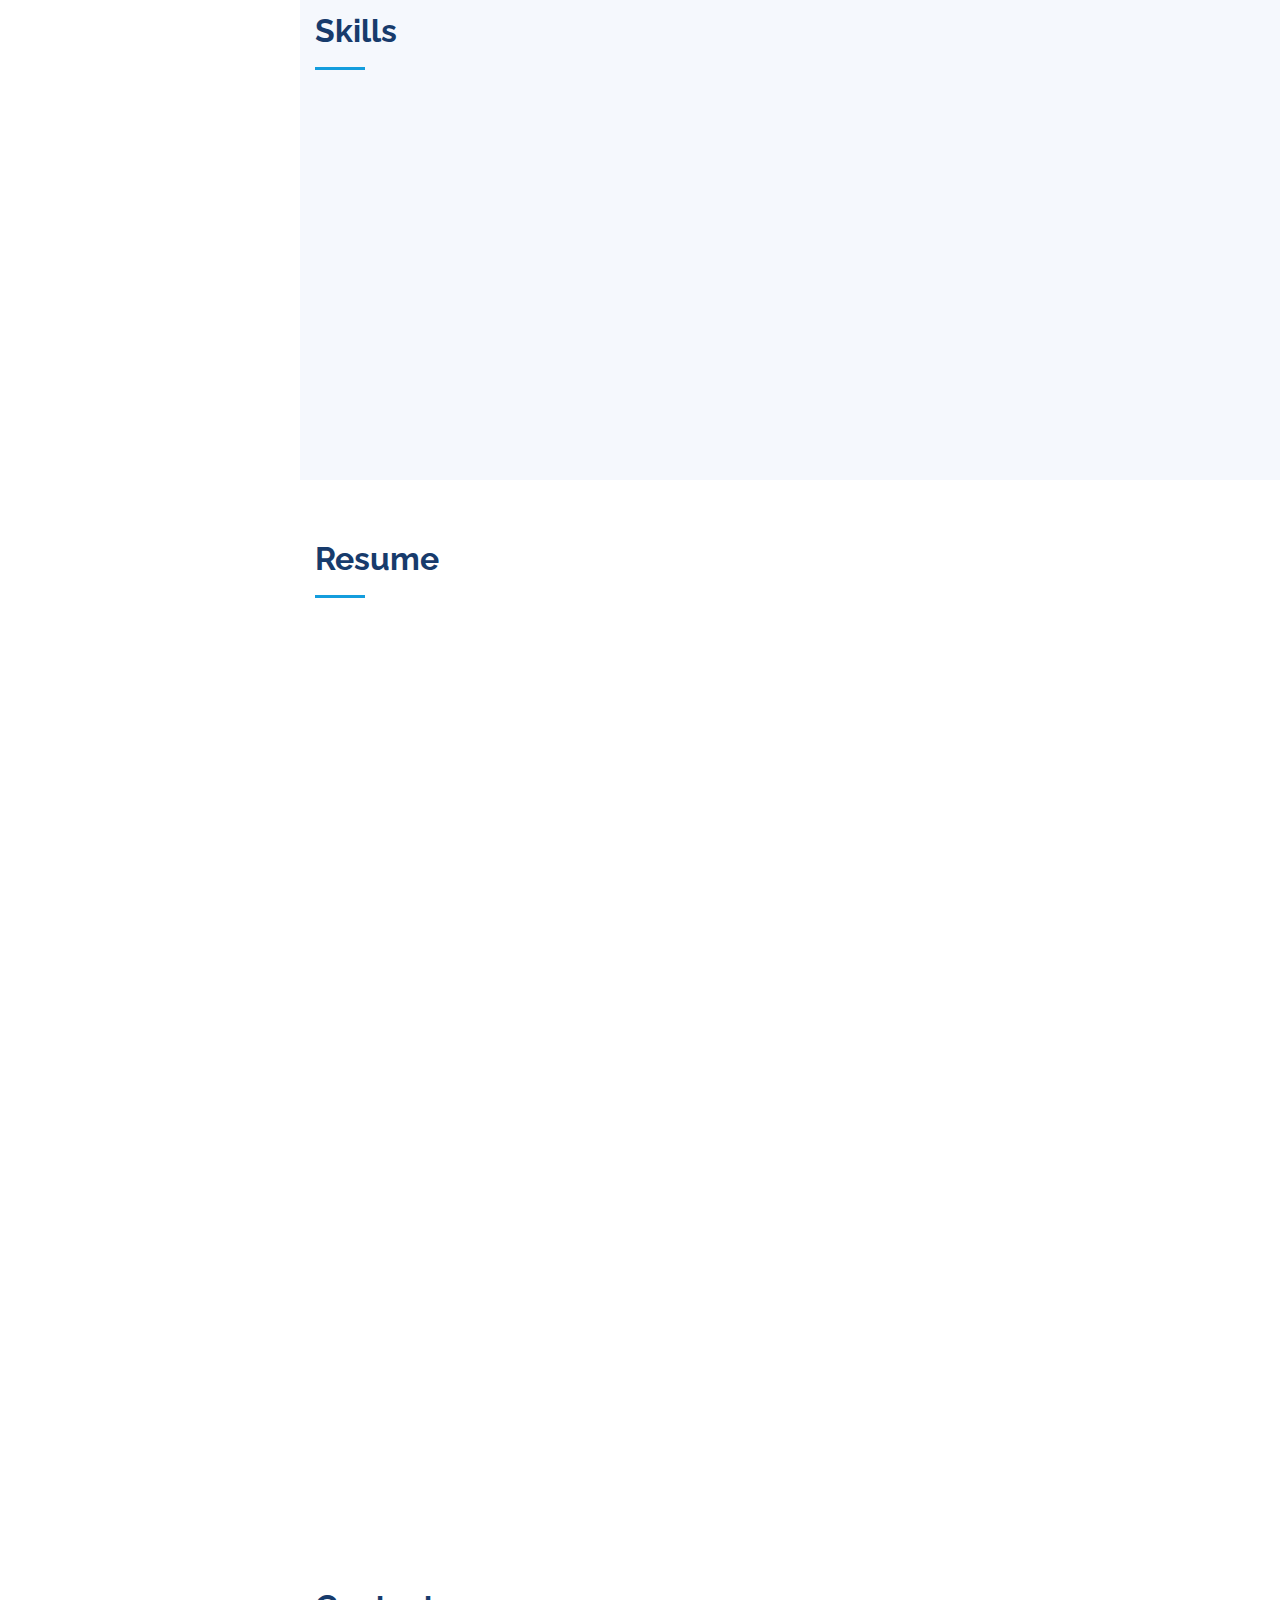
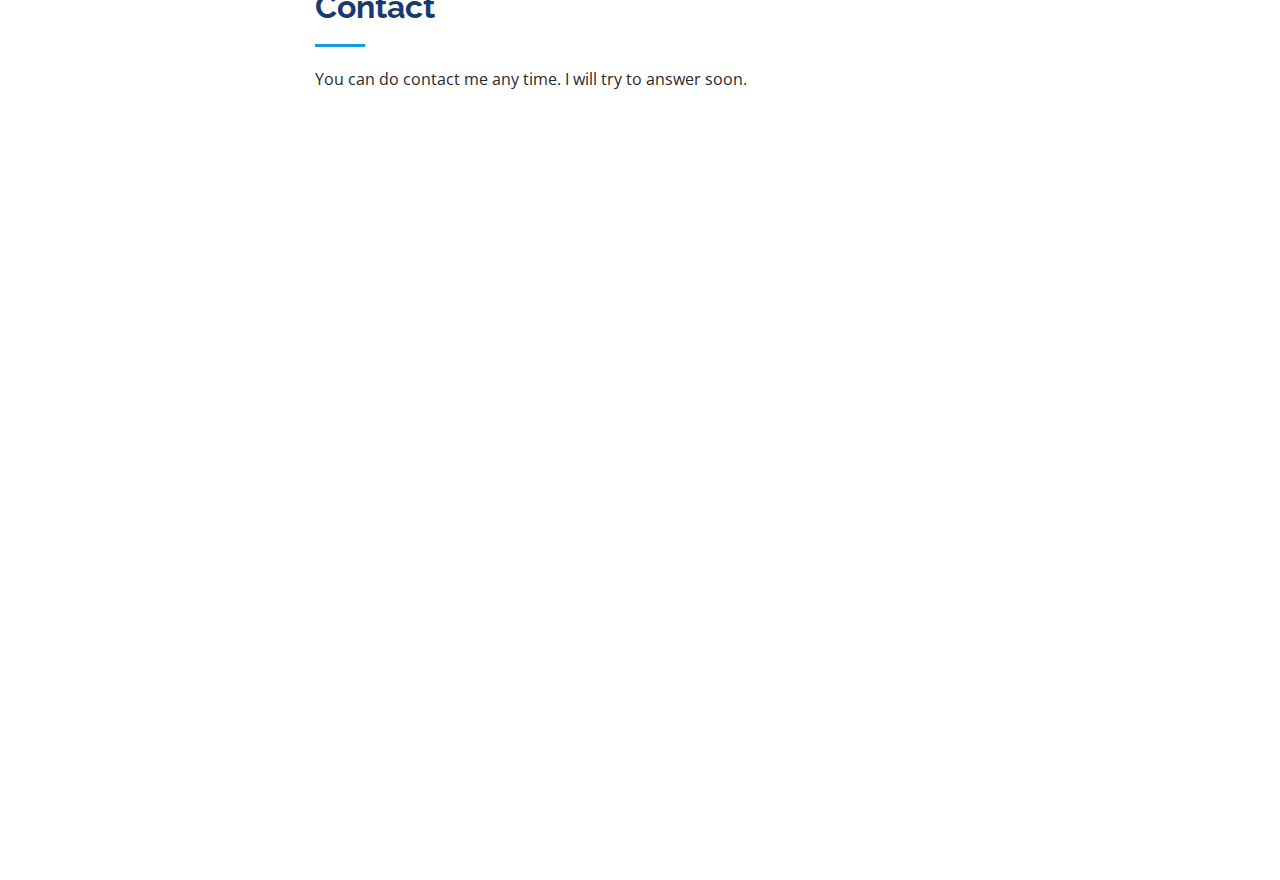
==== commit bf2a2079: "Update index.html" ====
--- a/iPortfolio/index.html
+++ b/iPortfolio/index.html
@@ -11,7 +11,6 @@
   <meta content="" name="keywords">
 
   <!-- Favicons -->
-  <link href="assets/img/favicon.jpg" rel="icon">
   <link href="assets/img/favicon.jpg" rel="apple-touch-icon">
 
   <!-- Google Fonts -->
@@ -57,8 +56,6 @@
           <li class="active"><a href="index.html"><i class="bx bx-home"></i> <span>Home</span></a></li>
           <li><a href="#about"><i class="bx bx-user"></i> <span>About</span></a></li>
           <li><a href="#resume"><i class="bx bx-file-blank"></i> <span>Resume</span></a></li>
-          <!--<li><a href="#portfolio"><i class="bx bx-book-content"></i> Portfolio</a></li>
-          <li><a href="#services"><i class="bx bx-server"></i> Services</a></li>-->
           <li><a href="#contact"><i class="bx bx-envelope"></i> Contact</a></li>
 
         </ul>
@@ -66,7 +63,8 @@
       <button type="button" class="mobile-nav-toggle d-xl-none"><i class="icofont-navigation-menu"></i></button>
 
     </div>
-  </header><!-- End Header -->
+  </header>
+  <!-- End Header -->
 
   <!-- ======= Hero Section ======= -->
   <section id="hero" class="d-flex flex-column justify-content-center align-items-center">
@@ -74,7 +72,8 @@
       <h1>Sudhakar Sonkar</h1>
       <p>I'm <span class="typed" data-typed-items="Engineer, Developer, Freelancer"></span></p>
     </div>
-  </section><!-- End Hero -->
+  </section>
+  <!-- End Hero -->
 
   <main id="main">
 
@@ -110,7 +109,6 @@
                   <li><i class="icofont-rounded-right"></i> <strong>Age:</strong> 22</li>
                   <li><i class="icofont-rounded-right"></i> <strong>Degree:</strong> Graduation</li>
                   <li><i class="icofont-rounded-right"></i> <strong>Email:</strong> sudhakarsonkar007@gmail.com</li>
-                  <!--<li><i class="icofont-rounded-right"></i> <strong>Freelance:</strong> Available</li>-->
                 </ul>
               </div>
             </div>
@@ -121,7 +119,8 @@
         </div>
 
       </div>
-    </section><!-- End About Section -->
+    </section>
+    <!-- End About Section -->
 
    
     <section id="skills" class="skills section-bg">
@@ -236,7 +235,8 @@
         </div>
 
       </div>
-    </section><!-- End Skills Section -->
+    </section>
+    <!-- End Skills Section -->
 
     <!-- ======= Resume Section ======= -->
     <section id="resume" class="resume">
@@ -264,13 +264,13 @@
               <h4>B.Tech with Electronics and Communication Engineering</h4>
               <h5>2018 - 2022</h5>
               <p><em>Madan Mohan Malaviya University of Technology, Gorakhpur, India</em></p>
-              <p>Currently I'm in 3rd year with Electronics and Communication Engineering.</p>
+              <p>Currently I'm in final year with Electronics and Communication Engineering.</p>
             </div>
             <div class="resume-item">
               <h4>Intermediate with PCM</h4>
               <h5>2015- 2017</h5>
               <p><em>Anand Memorial Academy, Azamgarh</em></p>
-              <p>I was completed my intermediate with 80% in PCM stream.</p>
+              <p>I was completed my intermediate with 78% in PCM stream.</p>
             </div>
           </div>
           <div class="col-lg-6" data-aos="fade-up" data-aos-delay="100">
@@ -289,7 +289,7 @@
               <h5>March-April 2021</h5>
               <p><em>NIELIT. Gorakhpur, UP, India </em></p>
               <ul>
-                <li>Built a simulation Adder and Subtactor</li>
+                <li>Built a simulation circuit for Adder and Subtactor</li>
               </ul>    
           </div>
             <div class="resume-item">
@@ -390,7 +390,8 @@
         </div>
 
       </div>
-    </section><!-- End Contact Section -->
+    </section>
+  <!-- End Contact Section -->
 
   </main><!-- End #main -->
 
@@ -401,14 +402,11 @@
         &copy; Copyright <strong><span>Sudhakar</span></strong>
       </div>
       <div class="credits">
-        <!-- All the links in the footer should remain intact. -->
-        <!-- You can delete the links only if you purchased the pro version. -->
-        <!-- Licensing information: https://bootstrapmade.com/license/ -->
-        <!-- Purchase the pro version with working PHP/AJAX contact form: https://bootstrapmade.com/iportfolio-bootstrap-portfolio-websites-template/ -->
         Designed by <a href="https://facebook.com/SudhakarSonkar007">Sudhakar</a>
       </div>
     </div>
-  </footer><!-- End  Footer -->
+  </footer>
+  <!-- End  Footer -->
 
   <a href="#" class="back-to-top"><i class="icofont-simple-up"></i></a>
 
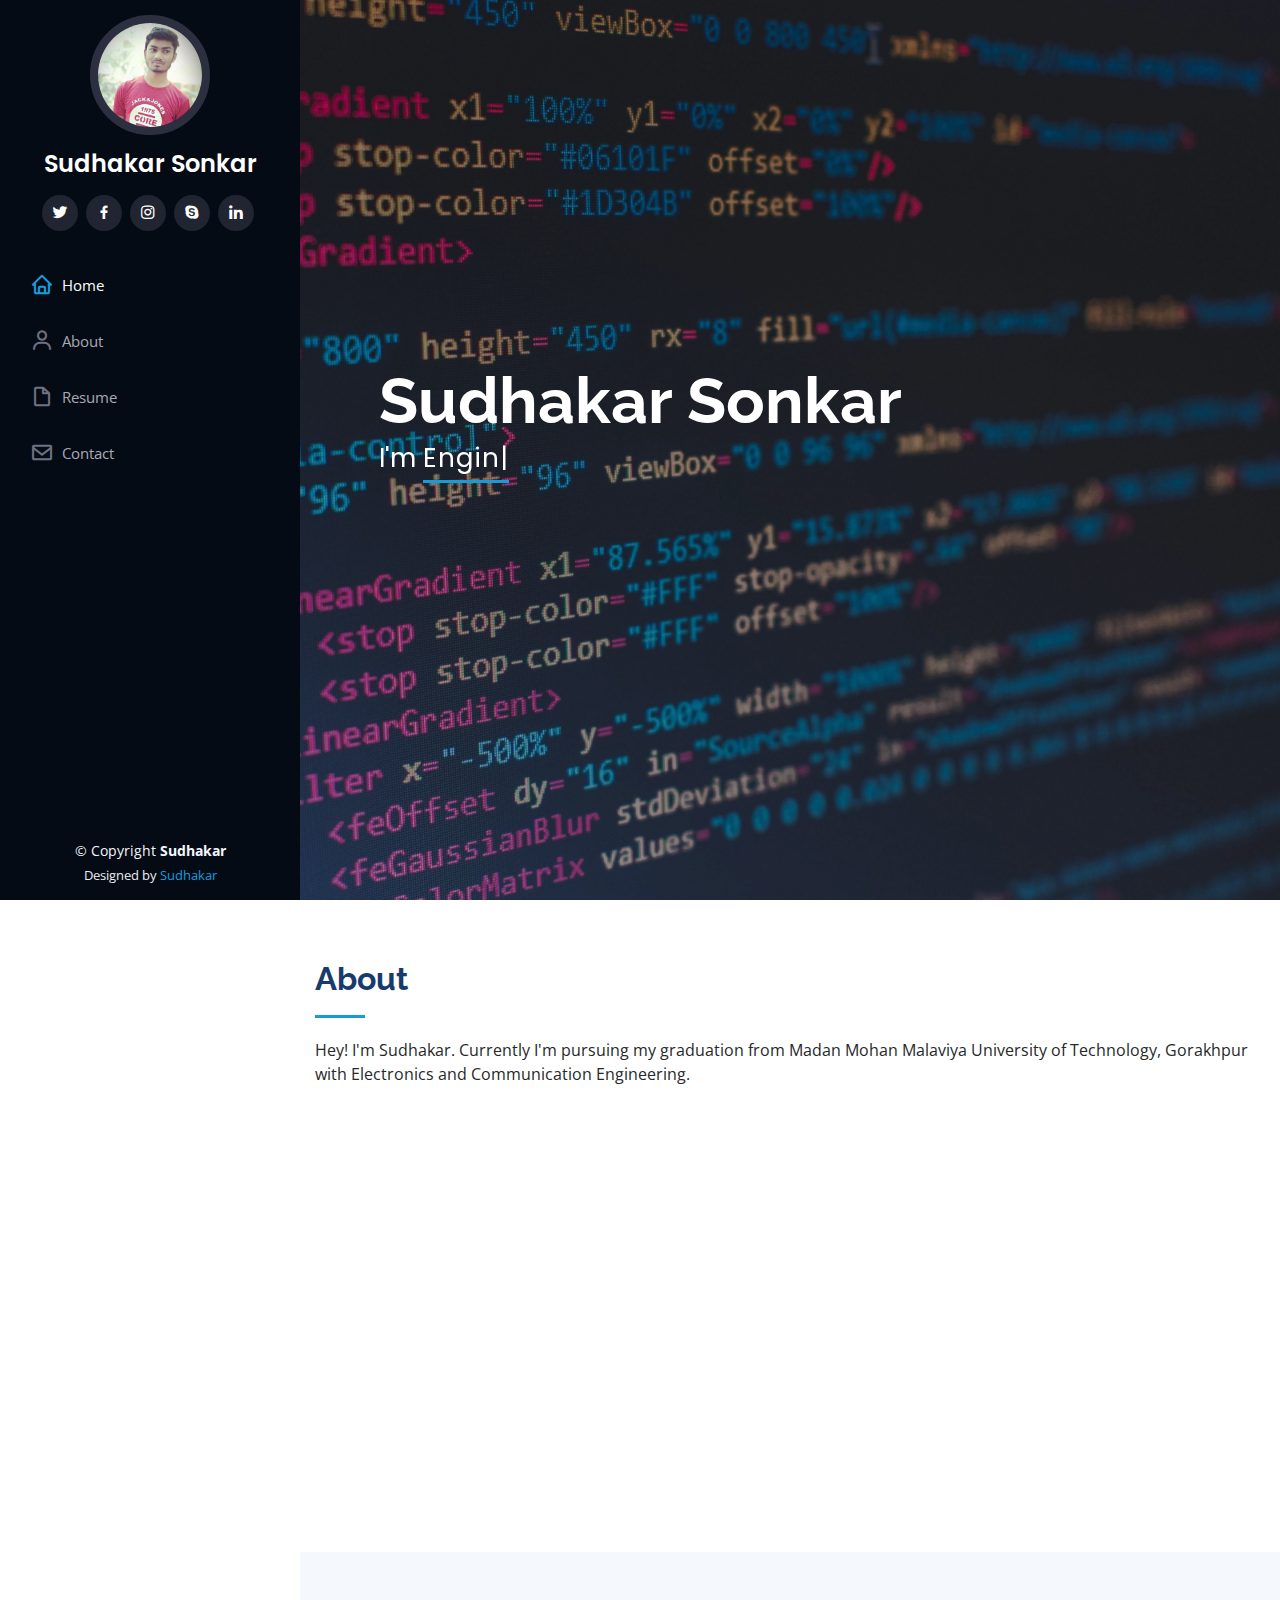
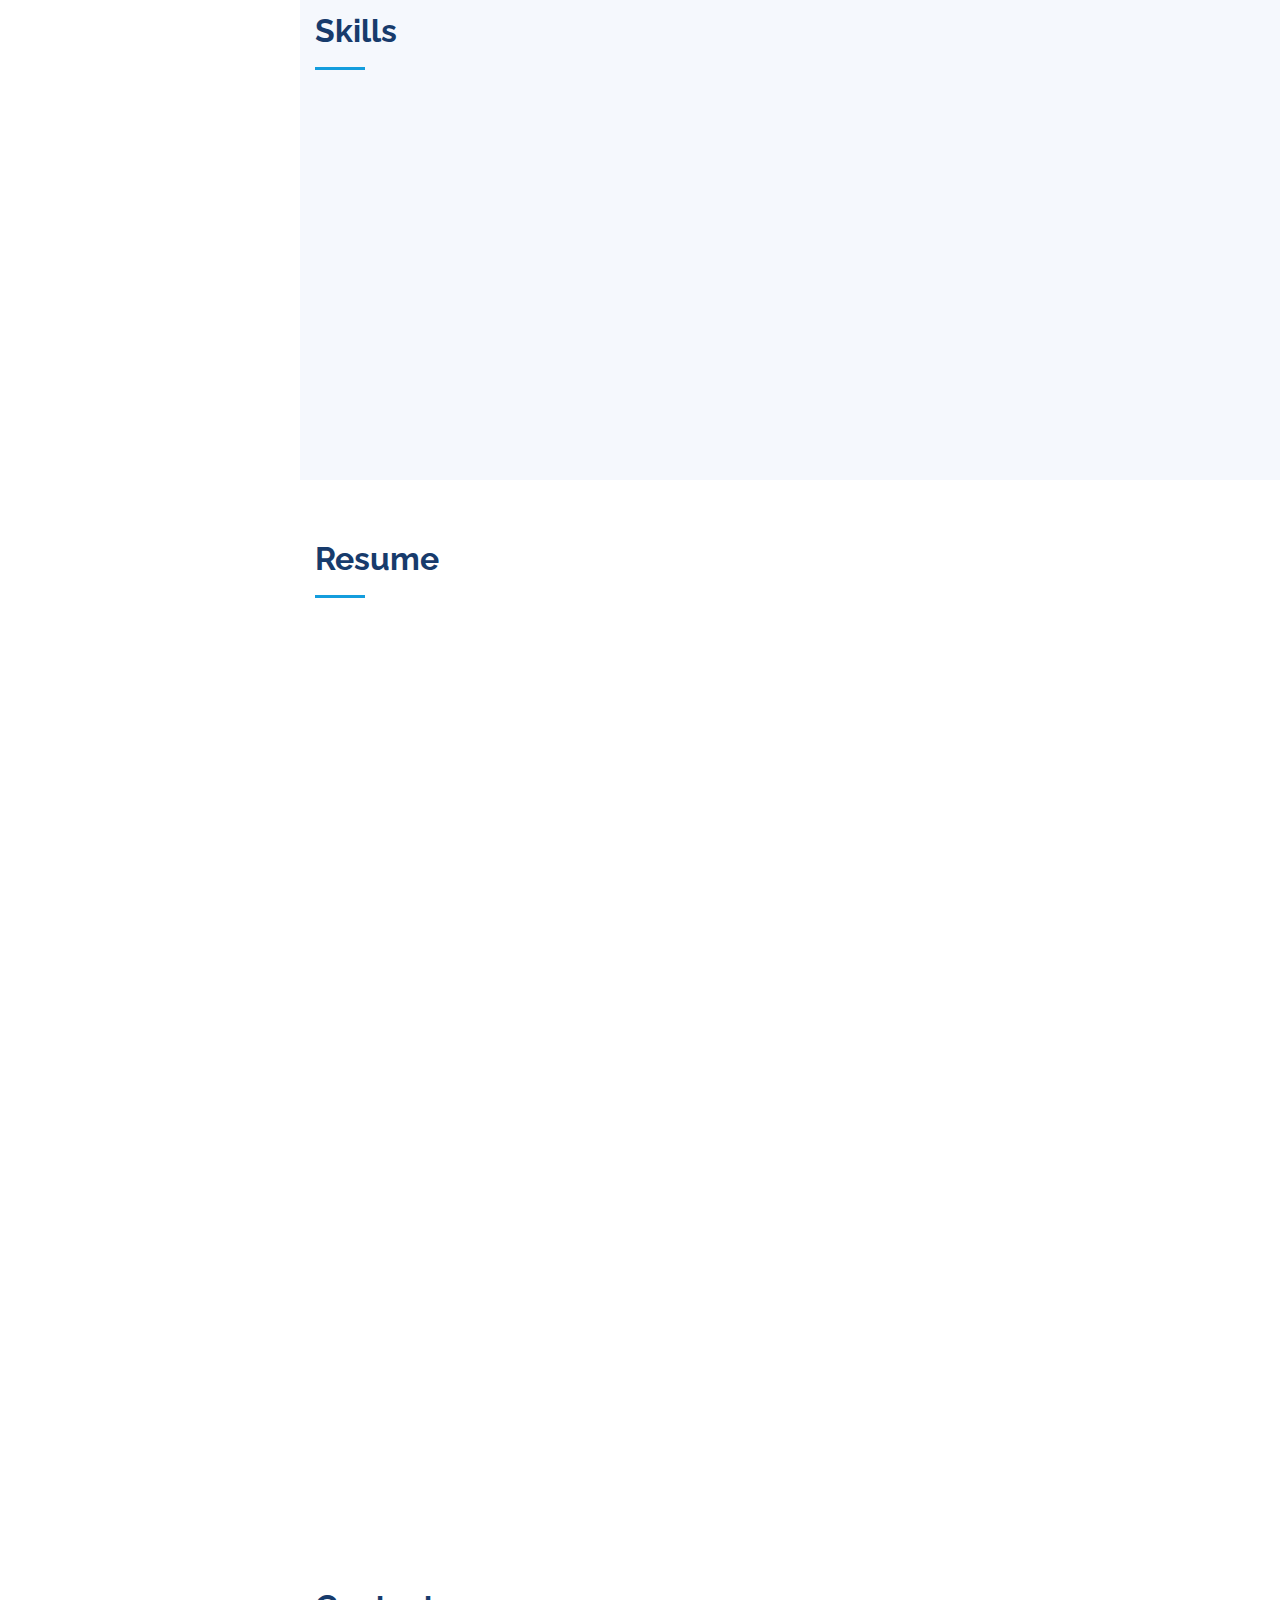
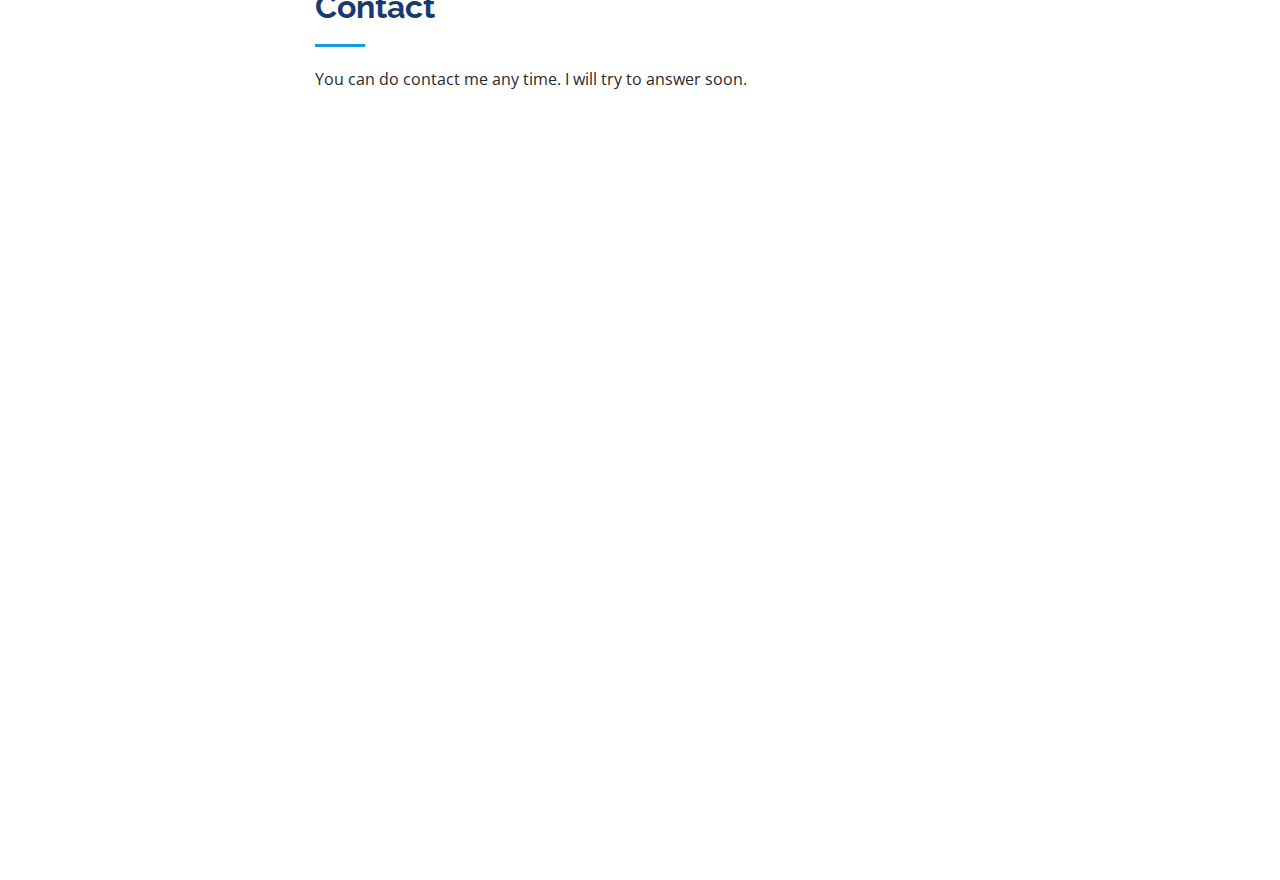
==== commit 2d63af35: "Update index.html" ====
--- a/iPortfolio/index.html
+++ b/iPortfolio/index.html
@@ -355,7 +355,7 @@
           </div>
 
           <div class="col-lg-7 mt-5 mt-lg-0 d-flex align-items-stretch">
-            <form action="forms/contact.php" method="post" role="form" class="php-email-form">
+            <form action="mailto:sudhakarsonkar007@gmail.com" method="post" role="form" enctype="multipart/form-data" name="EmailForm">
               <div class="form-row">
                 <div class="form-group col-md-6">
                   <label for="name">Your Name</label>
--- a/iPortfolio/assets/css/style.css
+++ b/iPortfolio/assets/css/style.css
@@ -1,1082 +1,1073 @@
-/**
-* Template Name: iPortfolio - v1.5.1
-* Template URL: https://bootstrapmade.com/iportfolio-bootstrap-portfolio-websites-template/
-* Author: BootstrapMade.com
-* License: https://bootstrapmade.com/license/
-*/
-
-/*--------------------------------------------------------------
-# General
---------------------------------------------------------------*/
-body {
-  font-family: "Open Sans", sans-serif;
-  color: #272829;
-}
-
-a {
-  color: #149ddd;
-}
-
-a:hover {
-  color: #37b3ed;
-  text-decoration: none;
-}
-
-h1, h2, h3, h4, h5, h6 {
-  font-family: "Raleway", sans-serif;
-}
-
+
+body {
+  font-family: "Open Sans", sans-serif;
+  color: #272829;
+}
+
+a {
+  color: #149ddd;
+}
+
+a:hover {
+  color: #37b3ed;
+  text-decoration: none;
+}
+
+h1, h2, h3, h4, h5, h6 {
+  font-family: "Raleway", sans-serif;
+}
+
 /*--------------------------------------------------------------
 # Back to top button
---------------------------------------------------------------*/
-.back-to-top {
-  position: fixed;
-  display: none;
-  width: 40px;
-  height: 40px;
-  border-radius: 50px;
-  right: 15px;
-  bottom: 15px;
-  background: #149ddd;
-  color: #fff;
-  transition: display 0.5s ease-in-out;
-  z-index: 99999;
-}
-
-.back-to-top i {
-  font-size: 24px;
-  position: absolute;
-  top: 7px;
-  left: 8px;
-}
-
-.back-to-top:hover {
-  color: #fff;
-  background: #2eafec;
-  transition: background 0.2s ease-in-out;
-}
-
+--------------------------------------------------------------*/
+.back-to-top {
+  position: fixed;
+  display: none;
+  width: 40px;
+  height: 40px;
+  border-radius: 50px;
+  right: 15px;
+  bottom: 15px;
+  background: #149ddd;
+  color: #fff;
+  transition: display 0.5s ease-in-out;
+  z-index: 99999;
+}
+
+.back-to-top i {
+  font-size: 24px;
+  position: absolute;
+  top: 7px;
+  left: 8px;
+}
+
+.back-to-top:hover {
+  color: #fff;
+  background: #2eafec;
+  transition: background 0.2s ease-in-out;
+}
+
 /*--------------------------------------------------------------
 # Header
---------------------------------------------------------------*/
-#header {
-  position: fixed;
-  top: 0;
-  left: 0;
-  bottom: 0;
-  width: 300px;
-  transition: all ease-in-out 0.5s;
-  z-index: 9997;
-  transition: all 0.5s;
-  padding: 0 15px;
-  background: #040b14;
-  overflow-y: auto;
-}
-
-#header .profile img {
-  margin: 15px auto;
-  display: block;
-  width: 120px;
-  border: 8px solid #2c2f3f;
-}
-
-#header .profile h1 {
-  font-size: 24px;
-  margin: 0;
-  padding: 0;
-  font-weight: 600;
-  -moz-text-align-last: center;
-  text-align-last: center;
-  font-family: "Poppins", sans-serif;
-}
-
-#header .profile h1 a, #header .profile h1 a:hover {
-  color: #fff;
-  text-decoration: none;
-}
-
-#header .profile .social-links a {
-  font-size: 18px;
-  display: inline-block;
-  background: #212431;
-  color: #fff;
-  line-height: 1;
-  padding: 8px 0;
-  margin-right: 4px;
-  border-radius: 50%;
-  text-align: center;
-  width: 36px;
-  height: 36px;
-  transition: 0.3s;
-}
-
-#header .profile .social-links a:hover {
-  background: #149ddd;
-  color: #fff;
-  text-decoration: none;
-}
-
-#main {
-  margin-left: 300px;
-}
-
-@media (max-width: 1199px) {
-  #header {
-    left: -300px;
-  }
-  #main {
-    margin-left: 0;
-  }
-}
-
+--------------------------------------------------------------*/
+#header {
+  position: fixed;
+  top: 0;
+  left: 0;
+  bottom: 0;
+  width: 300px;
+  transition: all ease-in-out 0.5s;
+  z-index: 9997;
+  transition: all 0.5s;
+  padding: 0 15px;
+  background: #040b14;
+  overflow-y: auto;
+}
+
+#header .profile img {
+  margin: 15px auto;
+  display: block;
+  width: 120px;
+  border: 8px solid #2c2f3f;
+}
+
+#header .profile h1 {
+  font-size: 24px;
+  margin: 0;
+  padding: 0;
+  font-weight: 600;
+  -moz-text-align-last: center;
+  text-align-last: center;
+  font-family: "Poppins", sans-serif;
+}
+
+#header .profile h1 a, #header .profile h1 a:hover {
+  color: #fff;
+  text-decoration: none;
+}
+
+#header .profile .social-links a {
+  font-size: 18px;
+  display: inline-block;
+  background: #212431;
+  color: #fff;
+  line-height: 1;
+  padding: 8px 0;
+  margin-right: 4px;
+  border-radius: 50%;
+  text-align: center;
+  width: 36px;
+  height: 36px;
+  transition: 0.3s;
+}
+
+#header .profile .social-links a:hover {
+  background: #149ddd;
+  color: #fff;
+  text-decoration: none;
+}
+
+#main {
+  margin-left: 300px;
+}
+
+@media (max-width: 1199px) {
+  #header {
+    left: -300px;
+  }
+  #main {
+    margin-left: 0;
+  }
+}
+
 /*--------------------------------------------------------------
 # Navigation Menu
---------------------------------------------------------------*/
-/* Desktop Navigation */
-.nav-menu {
-  padding-top: 30px;
-}
-
-.nav-menu * {
-  margin: 0;
-  padding: 0;
-  list-style: none;
-}
-
-.nav-menu > ul > li {
-  position: relative;
-  white-space: nowrap;
-}
-
-.nav-menu a {
-  display: flex;
-  align-items: center;
-  color: #a8a9b4;
-  padding: 12px 15px;
-  margin-bottom: 8px;
-  transition: 0.3s;
-  font-size: 15px;
-}
-
-.nav-menu a i {
-  font-size: 24px;
-  padding-right: 8px;
-  color: #6f7180;
-}
-
-.nav-menu a:hover, .nav-menu .active > a, .nav-menu li:hover > a {
-  text-decoration: none;
-  color: #fff;
-}
-
-.nav-menu a:hover i, .nav-menu .active > a i, .nav-menu li:hover > a i {
-  color: #149ddd;
-}
-
-/* Mobile Navigation */
-.mobile-nav-toggle {
-  position: fixed;
-  right: 15px;
-  top: 15px;
-  z-index: 9998;
-  border: 0;
-  background: none;
-  font-size: 24px;
-  transition: all 0.4s;
-  outline: none !important;
-  line-height: 1;
-  cursor: pointer;
-  text-align: right;
-}
-
-.mobile-nav-toggle i {
-  color: #149ddd;
-}
-
-.mobile-nav-active {
-  overflow: hidden;
-}
-
-.mobile-nav-active #header {
-  left: 0;
-}
-
-.mobile-nav-active .mobile-nav-toggle i {
-  color: #fff;
-}
-
+--------------------------------------------------------------*/
+/* Desktop Navigation */
+.nav-menu {
+  padding-top: 30px;
+}
+
+.nav-menu * {
+  margin: 0;
+  padding: 0;
+  list-style: none;
+}
+
+.nav-menu > ul > li {
+  position: relative;
+  white-space: nowrap;
+}
+
+.nav-menu a {
+  display: flex;
+  align-items: center;
+  color: #a8a9b4;
+  padding: 12px 15px;
+  margin-bottom: 8px;
+  transition: 0.3s;
+  font-size: 15px;
+}
+
+.nav-menu a i {
+  font-size: 24px;
+  padding-right: 8px;
+  color: #6f7180;
+}
+
+.nav-menu a:hover, .nav-menu .active > a, .nav-menu li:hover > a {
+  text-decoration: none;
+  color: #fff;
+}
+
+.nav-menu a:hover i, .nav-menu .active > a i, .nav-menu li:hover > a i {
+  color: #149ddd;
+}
+
+/* Mobile Navigation */
+.mobile-nav-toggle {
+  position: fixed;
+  right: 15px;
+  top: 15px;
+  z-index: 9998;
+  border: 0;
+  background: none;
+  font-size: 24px;
+  transition: all 0.4s;
+  outline: none !important;
+  line-height: 1;
+  cursor: pointer;
+  text-align: right;
+}
+
+.mobile-nav-toggle i {
+  color: #149ddd;
+}
+
+.mobile-nav-active {
+  overflow: hidden;
+}
+
+.mobile-nav-active #header {
+  left: 0;
+}
+
+.mobile-nav-active .mobile-nav-toggle i {
+  color: #fff;
+}
+
 /*--------------------------------------------------------------
 # Hero Section
---------------------------------------------------------------*/
-#hero {
-  width: 100%;
-  height: 100vh;
-  background: url("../img/hero-bg.jpg") top center;
-  background-size: cover;
-}
-
-#hero:before {
-  content: "";
-  background: rgba(5, 13, 24, 0.3);
-  position: absolute;
-  bottom: 0;
-  top: 0;
-  left: 0;
-  right: 0;
-  z-index: 1;
-}
-
-#hero .hero-container {
-  position: relative;
-  z-index: 2;
-  min-width: 300px;
-}
-
-#hero h1 {
-  margin: 0 0 10px 0;
-  font-size: 64px;
-  font-weight: 700;
-  line-height: 56px;
-  color: #fff;
-}
-
-#hero p {
-  color: #fff;
-  margin-bottom: 50px;
-  font-size: 26px;
-  font-family: "Poppins", sans-serif;
-}
-
-#hero p span {
-  color: #fff;
-  padding-bottom: 4px;
-  letter-spacing: 1px;
-  border-bottom: 3px solid #149ddd;
-}
-
-@media (min-width: 1024px) {
-  #hero {
-    background-attachment: fixed;
-  }
-}
-
-@media (max-width: 768px) {
-  #hero h1 {
-    font-size: 28px;
-    line-height: 36px;
-  }
-  #hero h2 {
-    font-size: 18px;
-    line-height: 24px;
-    margin-bottom: 30px;
-  }
-}
-
+--------------------------------------------------------------*/
+#hero {
+  width: 100%;
+  height: 100vh;
+  background: url("../img/hero-bg.jpg") top center;
+  background-size: cover;
+}
+
+#hero:before {
+  content: "";
+  background: rgba(5, 13, 24, 0.3);
+  position: absolute;
+  bottom: 0;
+  top: 0;
+  left: 0;
+  right: 0;
+  z-index: 1;
+}
+
+#hero .hero-container {
+  position: relative;
+  z-index: 2;
+  min-width: 300px;
+}
+
+#hero h1 {
+  margin: 0 0 10px 0;
+  font-size: 64px;
+  font-weight: 700;
+  line-height: 56px;
+  color: #fff;
+}
+
+#hero p {
+  color: #fff;
+  margin-bottom: 50px;
+  font-size: 26px;
+  font-family: "Poppins", sans-serif;
+}
+
+#hero p span {
+  color: #fff;
+  padding-bottom: 4px;
+  letter-spacing: 1px;
+  border-bottom: 3px solid #149ddd;
+}
+
+@media (min-width: 1024px) {
+  #hero {
+    background-attachment: fixed;
+  }
+}
+
+@media (max-width: 768px) {
+  #hero h1 {
+    font-size: 28px;
+    line-height: 36px;
+  }
+  #hero h2 {
+    font-size: 18px;
+    line-height: 24px;
+    margin-bottom: 30px;
+  }
+}
+
 /*--------------------------------------------------------------
 # Sections General
---------------------------------------------------------------*/
-section {
-  padding: 60px 0;
-  overflow: hidden;
-}
-
-.section-bg {
-  background: #f5f8fd;
-}
-
-.section-title {
-  padding-bottom: 30px;
-}
-
-.section-title h2 {
-  font-size: 32px;
-  font-weight: bold;
-  margin-bottom: 20px;
-  padding-bottom: 20px;
-  position: relative;
-  color: #173b6c;
-}
-
-.section-title h2::after {
-  content: '';
-  position: absolute;
-  display: block;
-  width: 50px;
-  height: 3px;
-  background: #149ddd;
-  bottom: 0;
-  left: 0;
-}
-
-.section-title p {
-  margin-bottom: 0;
-}
-
+--------------------------------------------------------------*/
+section {
+  padding: 60px 0;
+  overflow: hidden;
+}
+
+.section-bg {
+  background: #f5f8fd;
+}
+
+.section-title {
+  padding-bottom: 30px;
+}
+
+.section-title h2 {
+  font-size: 32px;
+  font-weight: bold;
+  margin-bottom: 20px;
+  padding-bottom: 20px;
+  position: relative;
+  color: #173b6c;
+}
+
+.section-title h2::after {
+  content: '';
+  position: absolute;
+  display: block;
+  width: 50px;
+  height: 3px;
+  background: #149ddd;
+  bottom: 0;
+  left: 0;
+}
+
+.section-title p {
+  margin-bottom: 0;
+}
+
 /*--------------------------------------------------------------
 # About
---------------------------------------------------------------*/
-.about .content h3 {
-  font-weight: 700;
-  font-size: 26px;
-  color: #173b6c;
-}
-
-.about .content ul {
-  list-style: none;
-  padding: 0;
-}
-
-.about .content ul li {
-  padding-bottom: 10px;
-}
-
-.about .content ul i {
-  font-size: 20px;
-  padding-right: 2px;
-  color: #149ddd;
-}
-
-.about .content p:last-child {
-  margin-bottom: 0;
-}
-
+--------------------------------------------------------------*/
+.about .content h3 {
+  font-weight: 700;
+  font-size: 26px;
+  color: #173b6c;
+}
+
+.about .content ul {
+  list-style: none;
+  padding: 0;
+}
+
+.about .content ul li {
+  padding-bottom: 10px;
+}
+
+.about .content ul i {
+  font-size: 20px;
+  padding-right: 2px;
+  color: #149ddd;
+}
+
+.about .content p:last-child {
+  margin-bottom: 0;
+}
+
 /*--------------------------------------------------------------
 # Facts
---------------------------------------------------------------*/
-.facts {
-  padding-bottom: 30px;
-}
-
-.facts .count-box {
-  padding: 30px;
-  width: 100%;
-}
-
-.facts .count-box i {
-  display: block;
-  font-size: 44px;
-  color: #149ddd;
-  float: left;
-}
-
-.facts .count-box span {
-  font-size: 48px;
-  line-height: 40px;
-  display: block;
-  font-weight: 700;
-  color: #050d18;
-  margin-left: 60px;
-}
-
-.facts .count-box p {
-  padding: 15px 0 0 0;
-  margin: 0 0 0 60px;
-  font-family: "Raleway", sans-serif;
-  font-size: 14px;
-  color: #122f57;
-}
-
-.facts .count-box a {
-  font-weight: 600;
-  display: block;
-  margin-top: 20px;
-  color: #122f57;
-  font-size: 15px;
-  font-family: "Poppins", sans-serif;
-  transition: ease-in-out 0.3s;
-}
-
-.facts .count-box a:hover {
-  color: #1f5297;
-}
-
+--------------------------------------------------------------*/
+.facts {
+  padding-bottom: 30px;
+}
+
+.facts .count-box {
+  padding: 30px;
+  width: 100%;
+}
+
+.facts .count-box i {
+  display: block;
+  font-size: 44px;
+  color: #149ddd;
+  float: left;
+}
+
+.facts .count-box span {
+  font-size: 48px;
+  line-height: 40px;
+  display: block;
+  font-weight: 700;
+  color: #050d18;
+  margin-left: 60px;
+}
+
+.facts .count-box p {
+  padding: 15px 0 0 0;
+  margin: 0 0 0 60px;
+  font-family: "Raleway", sans-serif;
+  font-size: 14px;
+  color: #122f57;
+}
+
+.facts .count-box a {
+  font-weight: 600;
+  display: block;
+  margin-top: 20px;
+  color: #122f57;
+  font-size: 15px;
+  font-family: "Poppins", sans-serif;
+  transition: ease-in-out 0.3s;
+}
+
+.facts .count-box a:hover {
+  color: #1f5297;
+}
+
 /*--------------------------------------------------------------
 # Akills
---------------------------------------------------------------*/
-.skills .progress {
-  height: 50px;
-  display: block;
-  background: none;
-}
-
-.skills .progress .skill {
-  padding: 10px 0;
-  margin: 0 0 6px 0;
-  text-transform: uppercase;
-  display: block;
-  font-weight: 600;
-  font-family: "Poppins", sans-serif;
-  color: #050d18;
-}
-
-.skills .progress .skill .val {
-  float: right;
-  font-style: normal;
-}
-
-.skills .progress-bar-wrap {
-  background: #dce8f8;
-}
-
-.skills .progress-bar {
-  width: 1px;
-  height: 10px;
-  transition: .9s;
-  background-color: #149ddd;
-}
-
+--------------------------------------------------------------*/
+.skills .progress {
+  height: 50px;
+  display: block;
+  background: none;
+}
+
+.skills .progress .skill {
+  padding: 10px 0;
+  margin: 0 0 6px 0;
+  text-transform: uppercase;
+  display: block;
+  font-weight: 600;
+  font-family: "Poppins", sans-serif;
+  color: #050d18;
+}
+
+.skills .progress .skill .val {
+  float: right;
+  font-style: normal;
+}
+
+.skills .progress-bar-wrap {
+  background: #dce8f8;
+}
+
+.skills .progress-bar {
+  width: 1px;
+  height: 10px;
+  transition: .9s;
+  background-color: #149ddd;
+}
+
 /*--------------------------------------------------------------
 # Resume
---------------------------------------------------------------*/
-.resume .resume-title {
-  font-size: 26px;
-  font-weight: 700;
-  margin-top: 20px;
-  margin-bottom: 20px;
-  color: #050d18;
-}
-
-.resume .resume-item {
-  padding: 0 0 20px 20px;
-  margin-top: -2px;
-  border-left: 2px solid #1f5297;
-  position: relative;
-}
-
-.resume .resume-item h4 {
-  line-height: 18px;
-  font-size: 18px;
-  font-weight: 600;
-  text-transform: uppercase;
-  font-family: "Poppins", sans-serif;
-  color: #050d18;
-  margin-bottom: 10px;
-}
-
-.resume .resume-item h5 {
-  font-size: 16px;
-  background: #e4edf9;
-  padding: 5px 15px;
-  display: inline-block;
-  font-weight: 600;
-  margin-bottom: 10px;
-}
-
-.resume .resume-item ul {
-  padding-left: 20px;
-}
-
-.resume .resume-item ul li {
-  padding-bottom: 10px;
-}
-
-.resume .resume-item:last-child {
-  padding-bottom: 0;
-}
-
-.resume .resume-item::before {
-  content: "";
-  position: absolute;
-  width: 16px;
-  height: 16px;
-  border-radius: 50px;
-  left: -9px;
-  top: 0;
-  background: #fff;
-  border: 2px solid #1f5297;
-}
-
+--------------------------------------------------------------*/
+.resume .resume-title {
+  font-size: 26px;
+  font-weight: 700;
+  margin-top: 20px;
+  margin-bottom: 20px;
+  color: #050d18;
+}
+
+.resume .resume-item {
+  padding: 0 0 20px 20px;
+  margin-top: -2px;
+  border-left: 2px solid #1f5297;
+  position: relative;
+}
+
+.resume .resume-item h4 {
+  line-height: 18px;
+  font-size: 18px;
+  font-weight: 600;
+  text-transform: uppercase;
+  font-family: "Poppins", sans-serif;
+  color: #050d18;
+  margin-bottom: 10px;
+}
+
+.resume .resume-item h5 {
+  font-size: 16px;
+  background: #e4edf9;
+  padding: 5px 15px;
+  display: inline-block;
+  font-weight: 600;
+  margin-bottom: 10px;
+}
+
+.resume .resume-item ul {
+  padding-left: 20px;
+}
+
+.resume .resume-item ul li {
+  padding-bottom: 10px;
+}
+
+.resume .resume-item:last-child {
+  padding-bottom: 0;
+}
+
+.resume .resume-item::before {
+  content: "";
+  position: absolute;
+  width: 16px;
+  height: 16px;
+  border-radius: 50px;
+  left: -9px;
+  top: 0;
+  background: #fff;
+  border: 2px solid #1f5297;
+}
+
 /*--------------------------------------------------------------
 # Portfolio
---------------------------------------------------------------*/
-.portfolio .portfolio-item {
-  margin-bottom: 30px;
-}
-
-.portfolio #portfolio-flters {
-  padding: 0;
-  margin: 0 auto 35px auto;
-  list-style: none;
-  text-align: center;
-  background: #fff;
-  border-radius: 50px;
-  padding: 2px 15px;
-}
-
-.portfolio #portfolio-flters li {
-  cursor: pointer;
-  display: inline-block;
-  padding: 10px 15px 8px 15px;
-  font-size: 14px;
-  font-weight: 600;
-  line-height: 1;
-  text-transform: uppercase;
-  color: #272829;
-  margin-bottom: 5px;
-  transition: all 0.3s ease-in-out;
-}
-
-.portfolio #portfolio-flters li:hover, .portfolio #portfolio-flters li.filter-active {
-  color: #149ddd;
-}
-
-.portfolio #portfolio-flters li:last-child {
-  margin-right: 0;
-}
-
-.portfolio .portfolio-wrap {
-  transition: 0.3s;
-  position: relative;
-  overflow: hidden;
-  z-index: 1;
-}
-
-.portfolio .portfolio-wrap::before {
-  content: "";
-  background: rgba(255, 255, 255, 0.5);
-  position: absolute;
-  left: 0;
-  right: 0;
-  top: 0;
-  bottom: 0;
-  transition: all ease-in-out 0.3s;
-  z-index: 2;
-  opacity: 0;
-}
-
-.portfolio .portfolio-wrap .portfolio-links {
-  opacity: 1;
-  left: 0;
-  right: 0;
-  bottom: -60px;
-  z-index: 3;
-  position: absolute;
-  transition: all ease-in-out 0.3s;
-  display: flex;
-  justify-content: center;
-}
-
-.portfolio .portfolio-wrap .portfolio-links a {
-  color: #fff;
-  font-size: 28px;
-  text-align: center;
-  background: rgba(20, 157, 221, 0.75);
-  transition: 0.3s;
-  width: 50%;
-}
-
-.portfolio .portfolio-wrap .portfolio-links a:hover {
-  background: rgba(20, 157, 221, 0.95);
-}
-
-.portfolio .portfolio-wrap .portfolio-links a + a {
-  border-left: 1px solid #37b3ed;
-}
-
-.portfolio .portfolio-wrap:hover::before {
-  top: 0;
-  left: 0;
-  right: 0;
-  bottom: 0;
-  opacity: 1;
-}
-
-.portfolio .portfolio-wrap:hover .portfolio-links {
-  opacity: 1;
-  bottom: 0;
-}
-
+--------------------------------------------------------------*/
+.portfolio .portfolio-item {
+  margin-bottom: 30px;
+}
+
+.portfolio #portfolio-flters {
+  padding: 0;
+  margin: 0 auto 35px auto;
+  list-style: none;
+  text-align: center;
+  background: #fff;
+  border-radius: 50px;
+  padding: 2px 15px;
+}
+
+.portfolio #portfolio-flters li {
+  cursor: pointer;
+  display: inline-block;
+  padding: 10px 15px 8px 15px;
+  font-size: 14px;
+  font-weight: 600;
+  line-height: 1;
+  text-transform: uppercase;
+  color: #272829;
+  margin-bottom: 5px;
+  transition: all 0.3s ease-in-out;
+}
+
+.portfolio #portfolio-flters li:hover, .portfolio #portfolio-flters li.filter-active {
+  color: #149ddd;
+}
+
+.portfolio #portfolio-flters li:last-child {
+  margin-right: 0;
+}
+
+.portfolio .portfolio-wrap {
+  transition: 0.3s;
+  position: relative;
+  overflow: hidden;
+  z-index: 1;
+}
+
+.portfolio .portfolio-wrap::before {
+  content: "";
+  background: rgba(255, 255, 255, 0.5);
+  position: absolute;
+  left: 0;
+  right: 0;
+  top: 0;
+  bottom: 0;
+  transition: all ease-in-out 0.3s;
+  z-index: 2;
+  opacity: 0;
+}
+
+.portfolio .portfolio-wrap .portfolio-links {
+  opacity: 1;
+  left: 0;
+  right: 0;
+  bottom: -60px;
+  z-index: 3;
+  position: absolute;
+  transition: all ease-in-out 0.3s;
+  display: flex;
+  justify-content: center;
+}
+
+.portfolio .portfolio-wrap .portfolio-links a {
+  color: #fff;
+  font-size: 28px;
+  text-align: center;
+  background: rgba(20, 157, 221, 0.75);
+  transition: 0.3s;
+  width: 50%;
+}
+
+.portfolio .portfolio-wrap .portfolio-links a:hover {
+  background: rgba(20, 157, 221, 0.95);
+}
+
+.portfolio .portfolio-wrap .portfolio-links a + a {
+  border-left: 1px solid #37b3ed;
+}
+
+.portfolio .portfolio-wrap:hover::before {
+  top: 0;
+  left: 0;
+  right: 0;
+  bottom: 0;
+  opacity: 1;
+}
+
+.portfolio .portfolio-wrap:hover .portfolio-links {
+  opacity: 1;
+  bottom: 0;
+}
+
 /*--------------------------------------------------------------
 # Services
---------------------------------------------------------------*/
-.services .icon-box {
-  margin-bottom: 20px;
-}
-
-.services .icon {
-  float: left;
-  display: flex;
-  align-items: center;
-  justify-content: center;
-  width: 54px;
-  height: 54px;
-  background: #149ddd;
-  border-radius: 50%;
-  transition: 0.5s;
-  border: 1px solid #149ddd;
-}
-
-.services .icon i {
-  color: #fff;
-  font-size: 24px;
-}
-
-.services .icon-box:hover .icon {
-  background: #fff;
-}
-
-.services .icon-box:hover .icon i {
-  color: #149ddd;
-}
-
-.services .title {
-  margin-left: 80px;
-  font-weight: 700;
-  margin-bottom: 15px;
-  font-size: 18px;
-}
-
-.services .title a {
-  color: #343a40;
-}
-
-.services .title a:hover {
-  color: #149ddd;
-}
-
-.services .description {
-  margin-left: 80px;
-  line-height: 24px;
-  font-size: 14px;
-}
-
+--------------------------------------------------------------*/
+.services .icon-box {
+  margin-bottom: 20px;
+}
+
+.services .icon {
+  float: left;
+  display: flex;
+  align-items: center;
+  justify-content: center;
+  width: 54px;
+  height: 54px;
+  background: #149ddd;
+  border-radius: 50%;
+  transition: 0.5s;
+  border: 1px solid #149ddd;
+}
+
+.services .icon i {
+  color: #fff;
+  font-size: 24px;
+}
+
+.services .icon-box:hover .icon {
+  background: #fff;
+}
+
+.services .icon-box:hover .icon i {
+  color: #149ddd;
+}
+
+.services .title {
+  margin-left: 80px;
+  font-weight: 700;
+  margin-bottom: 15px;
+  font-size: 18px;
+}
+
+.services .title a {
+  color: #343a40;
+}
+
+.services .title a:hover {
+  color: #149ddd;
+}
+
+.services .description {
+  margin-left: 80px;
+  line-height: 24px;
+  font-size: 14px;
+}
+
 /*--------------------------------------------------------------
 # Testimonials
---------------------------------------------------------------*/
-.testimonials .testimonial-item {
-  box-sizing: content-box;
-  text-align: center;
-  min-height: 320px;
-}
-
-.testimonials .testimonial-item .testimonial-img {
-  width: 90px;
-  border-radius: 50%;
-  margin: 0 auto;
-}
-
-.testimonials .testimonial-item h3 {
-  font-size: 18px;
-  font-weight: bold;
-  margin: 10px 0 5px 0;
-  color: #111;
-}
-
-.testimonials .testimonial-item h4 {
-  font-size: 14px;
-  color: #999;
-  margin: 0;
-}
-
-.testimonials .testimonial-item .quote-icon-left, .testimonials .testimonial-item .quote-icon-right {
-  color: #c3e8fa;
-  font-size: 26px;
-}
-
-.testimonials .testimonial-item .quote-icon-left {
-  display: inline-block;
-  left: -5px;
-  position: relative;
-}
-
-.testimonials .testimonial-item .quote-icon-right {
-  display: inline-block;
-  right: -5px;
-  position: relative;
-  top: 10px;
-}
-
-.testimonials .testimonial-item p {
-  font-style: italic;
-  margin: 0 15px 15px 15px;
-  padding: 20px;
-  background: #fff;
-  position: relative;
-  margin-bottom: 35px;
-  border-radius: 6px;
-  box-shadow: 0px 2px 15px rgba(0, 0, 0, 0.1);
-}
-
-.testimonials .testimonial-item p::after {
-  content: "";
-  width: 0;
-  height: 0;
-  border-top: 20px solid #fff;
-  border-right: 20px solid transparent;
-  border-left: 20px solid transparent;
-  position: absolute;
-  bottom: -20px;
-  left: calc(50% - 20px);
-}
-
-.testimonials .owl-nav, .testimonials .owl-dots {
-  margin-top: 5px;
-  text-align: center;
-}
-
-.testimonials .owl-dot {
-  display: inline-block;
-  margin: 0 5px;
-  width: 12px;
-  height: 12px;
-  border-radius: 50%;
-  background-color: #ddd !important;
-}
-
-.testimonials .owl-dot.active {
-  background-color: #149ddd !important;
-}
-
-@media (max-width: 767px) {
-  .testimonials {
-    margin: 30px 10px;
-  }
-}
-
+--------------------------------------------------------------*/
+.testimonials .testimonial-item {
+  box-sizing: content-box;
+  text-align: center;
+  min-height: 320px;
+}
+
+.testimonials .testimonial-item .testimonial-img {
+  width: 90px;
+  border-radius: 50%;
+  margin: 0 auto;
+}
+
+.testimonials .testimonial-item h3 {
+  font-size: 18px;
+  font-weight: bold;
+  margin: 10px 0 5px 0;
+  color: #111;
+}
+
+.testimonials .testimonial-item h4 {
+  font-size: 14px;
+  color: #999;
+  margin: 0;
+}
+
+.testimonials .testimonial-item .quote-icon-left, .testimonials .testimonial-item .quote-icon-right {
+  color: #c3e8fa;
+  font-size: 26px;
+}
+
+.testimonials .testimonial-item .quote-icon-left {
+  display: inline-block;
+  left: -5px;
+  position: relative;
+}
+
+.testimonials .testimonial-item .quote-icon-right {
+  display: inline-block;
+  right: -5px;
+  position: relative;
+  top: 10px;
+}
+
+.testimonials .testimonial-item p {
+  font-style: italic;
+  margin: 0 15px 15px 15px;
+  padding: 20px;
+  background: #fff;
+  position: relative;
+  margin-bottom: 35px;
+  border-radius: 6px;
+  box-shadow: 0px 2px 15px rgba(0, 0, 0, 0.1);
+}
+
+.testimonials .testimonial-item p::after {
+  content: "";
+  width: 0;
+  height: 0;
+  border-top: 20px solid #fff;
+  border-right: 20px solid transparent;
+  border-left: 20px solid transparent;
+  position: absolute;
+  bottom: -20px;
+  left: calc(50% - 20px);
+}
+
+.testimonials .owl-nav, .testimonials .owl-dots {
+  margin-top: 5px;
+  text-align: center;
+}
+
+.testimonials .owl-dot {
+  display: inline-block;
+  margin: 0 5px;
+  width: 12px;
+  height: 12px;
+  border-radius: 50%;
+  background-color: #ddd !important;
+}
+
+.testimonials .owl-dot.active {
+  background-color: #149ddd !important;
+}
+
+@media (max-width: 767px) {
+  .testimonials {
+    margin: 30px 10px;
+  }
+}
+
 /*--------------------------------------------------------------
 # Contact
---------------------------------------------------------------*/
-.contact {
-  padding-bottom: 130px;
-}
-
-.contact .info {
-  padding: 30px;
-  background: #fff;
-  width: 100%;
-  box-shadow: 0 0 24px 0 rgba(0, 0, 0, 0.12);
-}
-
-.contact .info i {
-  font-size: 20px;
-  color: #149ddd;
-  float: left;
-  width: 44px;
-  height: 44px;
-  background: #dff3fc;
-  display: flex;
-  justify-content: center;
-  align-items: center;
-  border-radius: 50px;
-  transition: all 0.3s ease-in-out;
-}
-
-.contact .info h4 {
-  padding: 0 0 0 60px;
-  font-size: 22px;
-  font-weight: 600;
-  margin-bottom: 5px;
-  color: #050d18;
-}
-
-.contact .info p {
-  padding: 0 0 10px 60px;
-  margin-bottom: 20px;
-  font-size: 14px;
-  color: #173b6c;
-}
-
-.contact .info .email p {
-  padding-top: 5px;
-}
-
-.contact .info .social-links {
-  padding-left: 60px;
-}
-
-.contact .info .social-links a {
-  font-size: 18px;
-  display: inline-block;
-  background: #333;
-  color: #fff;
-  line-height: 1;
-  padding: 8px 0;
-  border-radius: 50%;
-  text-align: center;
-  width: 36px;
-  height: 36px;
-  transition: 0.3s;
-  margin-right: 10px;
-}
-
-.contact .info .social-links a:hover {
-  background: #149ddd;
-  color: #fff;
-}
-
-.contact .info .email:hover i, .contact .info .address:hover i, .contact .info .phone:hover i {
-  background: #149ddd;
-  color: #fff;
-}
-
-.contact .php-email-form {
-  width: 100%;
-  padding: 30px;
-  background: #fff;
-  box-shadow: 0 0 24px 0 rgba(0, 0, 0, 0.12);
-}
-
-.contact .php-email-form .form-group {
-  padding-bottom: 8px;
-}
-
-.contact .php-email-form .validate {
-  display: none;
-  color: red;
-  margin: 0 0 15px 0;
-  font-weight: 400;
-  font-size: 13px;
-}
-
-.contact .php-email-form .error-message {
-  display: none;
-  color: #fff;
-  background: #ed3c0d;
-  text-align: left;
-  padding: 15px;
-  font-weight: 600;
-}
-
-.contact .php-email-form .error-message br + br {
-  margin-top: 25px;
-}
-
-.contact .php-email-form .sent-message {
-  display: none;
-  color: #fff;
-  background: #18d26e;
-  text-align: center;
-  padding: 15px;
-  font-weight: 600;
-}
-
-.contact .php-email-form .loading {
-  display: none;
-  background: #fff;
-  text-align: center;
-  padding: 15px;
-}
-
-.contact .php-email-form .loading:before {
-  content: "";
-  display: inline-block;
-  border-radius: 50%;
-  width: 24px;
-  height: 24px;
-  margin: 0 10px -6px 0;
-  border: 3px solid #18d26e;
-  border-top-color: #eee;
-  -webkit-animation: animate-loading 1s linear infinite;
-  animation: animate-loading 1s linear infinite;
-}
-
-.contact .php-email-form input, .contact .php-email-form textarea {
-  border-radius: 0;
-  box-shadow: none;
-  font-size: 14px;
-}
-
-.contact .php-email-form input {
-  height: 44px;
-}
-
-.contact .php-email-form textarea {
-  padding: 10px 12px;
-}
-
-.contact .php-email-form button[type="submit"] {
-  background: #149ddd;
-  border: 0;
-  padding: 10px 24px;
-  color: #fff;
-  transition: 0.4s;
-  border-radius: 4px;
-}
-
-.contact .php-email-form button[type="submit"]:hover {
-  background: #37b3ed;
-}
-
-@-webkit-keyframes animate-loading {
-  0% {
-    transform: rotate(0deg);
-  }
-  100% {
-    transform: rotate(360deg);
-  }
-}
-
-@keyframes animate-loading {
-  0% {
-    transform: rotate(0deg);
-  }
-  100% {
-    transform: rotate(360deg);
-  }
-}
-
+--------------------------------------------------------------*/
+.contact {
+  padding-bottom: 130px;
+}
+
+.contact .info {
+  padding: 30px;
+  background: #fff;
+  width: 100%;
+  box-shadow: 0 0 24px 0 rgba(0, 0, 0, 0.12);
+}
+
+.contact .info i {
+  font-size: 20px;
+  color: #149ddd;
+  float: left;
+  width: 44px;
+  height: 44px;
+  background: #dff3fc;
+  display: flex;
+  justify-content: center;
+  align-items: center;
+  border-radius: 50px;
+  transition: all 0.3s ease-in-out;
+}
+
+.contact .info h4 {
+  padding: 0 0 0 60px;
+  font-size: 22px;
+  font-weight: 600;
+  margin-bottom: 5px;
+  color: #050d18;
+}
+
+.contact .info p {
+  padding: 0 0 10px 60px;
+  margin-bottom: 20px;
+  font-size: 14px;
+  color: #173b6c;
+}
+
+.contact .info .email p {
+  padding-top: 5px;
+}
+
+.contact .info .social-links {
+  padding-left: 60px;
+}
+
+.contact .info .social-links a {
+  font-size: 18px;
+  display: inline-block;
+  background: #333;
+  color: #fff;
+  line-height: 1;
+  padding: 8px 0;
+  border-radius: 50%;
+  text-align: center;
+  width: 36px;
+  height: 36px;
+  transition: 0.3s;
+  margin-right: 10px;
+}
+
+.contact .info .social-links a:hover {
+  background: #149ddd;
+  color: #fff;
+}
+
+.contact .info .email:hover i, .contact .info .address:hover i, .contact .info .phone:hover i {
+  background: #149ddd;
+  color: #fff;
+}
+
+.contact .php-email-form {
+  width: 100%;
+  padding: 30px;
+  background: #fff;
+  box-shadow: 0 0 24px 0 rgba(0, 0, 0, 0.12);
+}
+
+.contact .php-email-form .form-group {
+  padding-bottom: 8px;
+}
+
+.contact .php-email-form .validate {
+  display: none;
+  color: red;
+  margin: 0 0 15px 0;
+  font-weight: 400;
+  font-size: 13px;
+}
+
+.contact .php-email-form .error-message {
+  display: none;
+  color: #fff;
+  background: #ed3c0d;
+  text-align: left;
+  padding: 15px;
+  font-weight: 600;
+}
+
+.contact .php-email-form .error-message br + br {
+  margin-top: 25px;
+}
+
+.contact .php-email-form .sent-message {
+  display: none;
+  color: #fff;
+  background: #18d26e;
+  text-align: center;
+  padding: 15px;
+  font-weight: 600;
+}
+
+.contact .php-email-form .loading {
+  display: none;
+  background: #fff;
+  text-align: center;
+  padding: 15px;
+}
+
+.contact .php-email-form .loading:before {
+  content: "";
+  display: inline-block;
+  border-radius: 50%;
+  width: 24px;
+  height: 24px;
+  margin: 0 10px -6px 0;
+  border: 3px solid #18d26e;
+  border-top-color: #eee;
+  -webkit-animation: animate-loading 1s linear infinite;
+  animation: animate-loading 1s linear infinite;
+}
+
+.contact .php-email-form input, .contact .php-email-form textarea {
+  border-radius: 0;
+  box-shadow: none;
+  font-size: 14px;
+}
+
+.contact .php-email-form input {
+  height: 44px;
+}
+
+.contact .php-email-form textarea {
+  padding: 10px 12px;
+}
+
+.contact .php-email-form button[type="submit"] {
+  background: #149ddd;
+  border: 0;
+  padding: 10px 24px;
+  color: #fff;
+  transition: 0.4s;
+  border-radius: 4px;
+}
+
+.contact .php-email-form button[type="submit"]:hover {
+  background: #37b3ed;
+}
+
+@-webkit-keyframes animate-loading {
+  0% {
+    transform: rotate(0deg);
+  }
+  100% {
+    transform: rotate(360deg);
+  }
+}
+
+@keyframes animate-loading {
+  0% {
+    transform: rotate(0deg);
+  }
+  100% {
+    transform: rotate(360deg);
+  }
+}
+
 /*--------------------------------------------------------------
 # Breadcrumbs
---------------------------------------------------------------*/
-.breadcrumbs {
-  padding: 20px 0;
-  background: #f9f9f9;
-}
-
-.breadcrumbs h2 {
-  font-size: 26px;
-  font-weight: 300;
-}
-
-.breadcrumbs ol {
-  display: flex;
-  flex-wrap: wrap;
-  list-style: none;
-  padding: 0;
-  margin: 0;
-  font-size: 15px;
-}
-
-.breadcrumbs ol li + li {
-  padding-left: 10px;
-}
-
-.breadcrumbs ol li + li::before {
-  display: inline-block;
-  padding-right: 10px;
-  color: #0e2442;
-  content: "/";
-}
-
-@media (max-width: 768px) {
-  .breadcrumbs .d-flex {
-    display: block !important;
-  }
-  .breadcrumbs ol {
-    display: block;
-  }
-  .breadcrumbs ol li {
-    display: inline-block;
-  }
-}
-
+--------------------------------------------------------------*/
+.breadcrumbs {
+  padding: 20px 0;
+  background: #f9f9f9;
+}
+
+.breadcrumbs h2 {
+  font-size: 26px;
+  font-weight: 300;
+}
+
+.breadcrumbs ol {
+  display: flex;
+  flex-wrap: wrap;
+  list-style: none;
+  padding: 0;
+  margin: 0;
+  font-size: 15px;
+}
+
+.breadcrumbs ol li + li {
+  padding-left: 10px;
+}
+
+.breadcrumbs ol li + li::before {
+  display: inline-block;
+  padding-right: 10px;
+  color: #0e2442;
+  content: "/";
+}
+
+@media (max-width: 768px) {
+  .breadcrumbs .d-flex {
+    display: block !important;
+  }
+  .breadcrumbs ol {
+    display: block;
+  }
+  .breadcrumbs ol li {
+    display: inline-block;
+  }
+}
+
 /*--------------------------------------------------------------
 # Portfolio Details
---------------------------------------------------------------*/
-.portfolio-details {
-  padding-top: 40px;
-}
-
-.portfolio-details .portfolio-details-container {
-  position: relative;
-}
-
-.portfolio-details .portfolio-details-carousel {
-  position: relative;
-  z-index: 1;
-}
-
-.portfolio-details .portfolio-details-carousel .owl-nav, .portfolio-details .portfolio-details-carousel .owl-dots {
-  margin-top: 5px;
-  text-align: left;
-}
-
-.portfolio-details .portfolio-details-carousel .owl-dot {
-  display: inline-block;
-  margin: 0 10px 0 0;
-  width: 12px;
-  height: 12px;
-  border-radius: 50%;
-  background-color: #ddd !important;
-}
-
-.portfolio-details .portfolio-details-carousel .owl-dot.active {
-  background-color: #149ddd !important;
-}
-
-.portfolio-details .portfolio-info {
-  padding: 30px;
-  position: absolute;
-  right: 0;
-  bottom: -70px;
-  background: #fff;
-  box-shadow: 0px 2px 15px rgba(0, 0, 0, 0.1);
-  z-index: 2;
-}
-
-.portfolio-details .portfolio-info h3 {
-  font-size: 22px;
-  font-weight: 400;
-  margin-bottom: 20px;
-  padding-bottom: 20px;
-  border-bottom: 1px solid #eee;
-}
-
-.portfolio-details .portfolio-info ul {
-  list-style: none;
-  padding: 0;
-  font-size: 15px;
-}
-
-.portfolio-details .portfolio-info ul li + li {
-  margin-top: 10px;
-}
-
-.portfolio-details .portfolio-description {
-  padding-top: 50px;
-}
-
-.portfolio-details .portfolio-description h2 {
-  width: 50%;
-  font-size: 26px;
-  font-weight: 400;
-  margin-bottom: 20px;
-}
-
-.portfolio-details .portfolio-description p {
-  padding: 0;
-}
-
-@media (max-width: 768px) {
-  .portfolio-details .portfolio-description h2 {
-    width: 100%;
-  }
-  .portfolio-details .portfolio-info {
-    position: static;
-    margin-top: 30px;
-  }
-}
-
+--------------------------------------------------------------*/
+.portfolio-details {
+  padding-top: 40px;
+}
+
+.portfolio-details .portfolio-details-container {
+  position: relative;
+}
+
+.portfolio-details .portfolio-details-carousel {
+  position: relative;
+  z-index: 1;
+}
+
+.portfolio-details .portfolio-details-carousel .owl-nav, .portfolio-details .portfolio-details-carousel .owl-dots {
+  margin-top: 5px;
+  text-align: left;
+}
+
+.portfolio-details .portfolio-details-carousel .owl-dot {
+  display: inline-block;
+  margin: 0 10px 0 0;
+  width: 12px;
+  height: 12px;
+  border-radius: 50%;
+  background-color: #ddd !important;
+}
+
+.portfolio-details .portfolio-details-carousel .owl-dot.active {
+  background-color: #149ddd !important;
+}
+
+.portfolio-details .portfolio-info {
+  padding: 30px;
+  position: absolute;
+  right: 0;
+  bottom: -70px;
+  background: #fff;
+  box-shadow: 0px 2px 15px rgba(0, 0, 0, 0.1);
+  z-index: 2;
+}
+
+.portfolio-details .portfolio-info h3 {
+  font-size: 22px;
+  font-weight: 400;
+  margin-bottom: 20px;
+  padding-bottom: 20px;
+  border-bottom: 1px solid #eee;
+}
+
+.portfolio-details .portfolio-info ul {
+  list-style: none;
+  padding: 0;
+  font-size: 15px;
+}
+
+.portfolio-details .portfolio-info ul li + li {
+  margin-top: 10px;
+}
+
+.portfolio-details .portfolio-description {
+  padding-top: 50px;
+}
+
+.portfolio-details .portfolio-description h2 {
+  width: 50%;
+  font-size: 26px;
+  font-weight: 400;
+  margin-bottom: 20px;
+}
+
+.portfolio-details .portfolio-description p {
+  padding: 0;
+}
+
+@media (max-width: 768px) {
+  .portfolio-details .portfolio-description h2 {
+    width: 100%;
+  }
+  .portfolio-details .portfolio-info {
+    position: static;
+    margin-top: 30px;
+  }
+}
+
 /*--------------------------------------------------------------
 # Footer
---------------------------------------------------------------*/
-#footer {
-  padding: 15px;
-  color: #f4f6fd;
-  font-size: 14px;
-  position: fixed;
-  left: 0;
-  bottom: 0;
-  width: 300px;
-  z-index: 9999;
-  background: #040b14;
-}
-
-#footer .copyright {
-  text-align: center;
-}
-
-#footer .credits {
-  padding-top: 5px;
-  text-align: center;
-  font-size: 13px;
-  color: #eaebf0;
-}
-
-@media (max-width: 1199px) {
-  #footer {
-    position: static;
-    width: auto;
-    padding-right: 20px 15px;
-  }
-}
+--------------------------------------------------------------*/
+#footer {
+  padding: 15px;
+  color: #f4f6fd;
+  font-size: 14px;
+  position: fixed;
+  left: 0;
+  bottom: 0;
+  width: 300px;
+  z-index: 9999;
+  background: #040b14;
+}
+
+#footer .copyright {
+  text-align: center;
+}
+
+#footer .credits {
+  padding-top: 5px;
+  text-align: center;
+  font-size: 13px;
+  color: #eaebf0;
+}
+
+@media (max-width: 1199px) {
+  #footer {
+    position: static;
+    width: auto;
+    padding-right: 20px 15px;
+  }
+}
